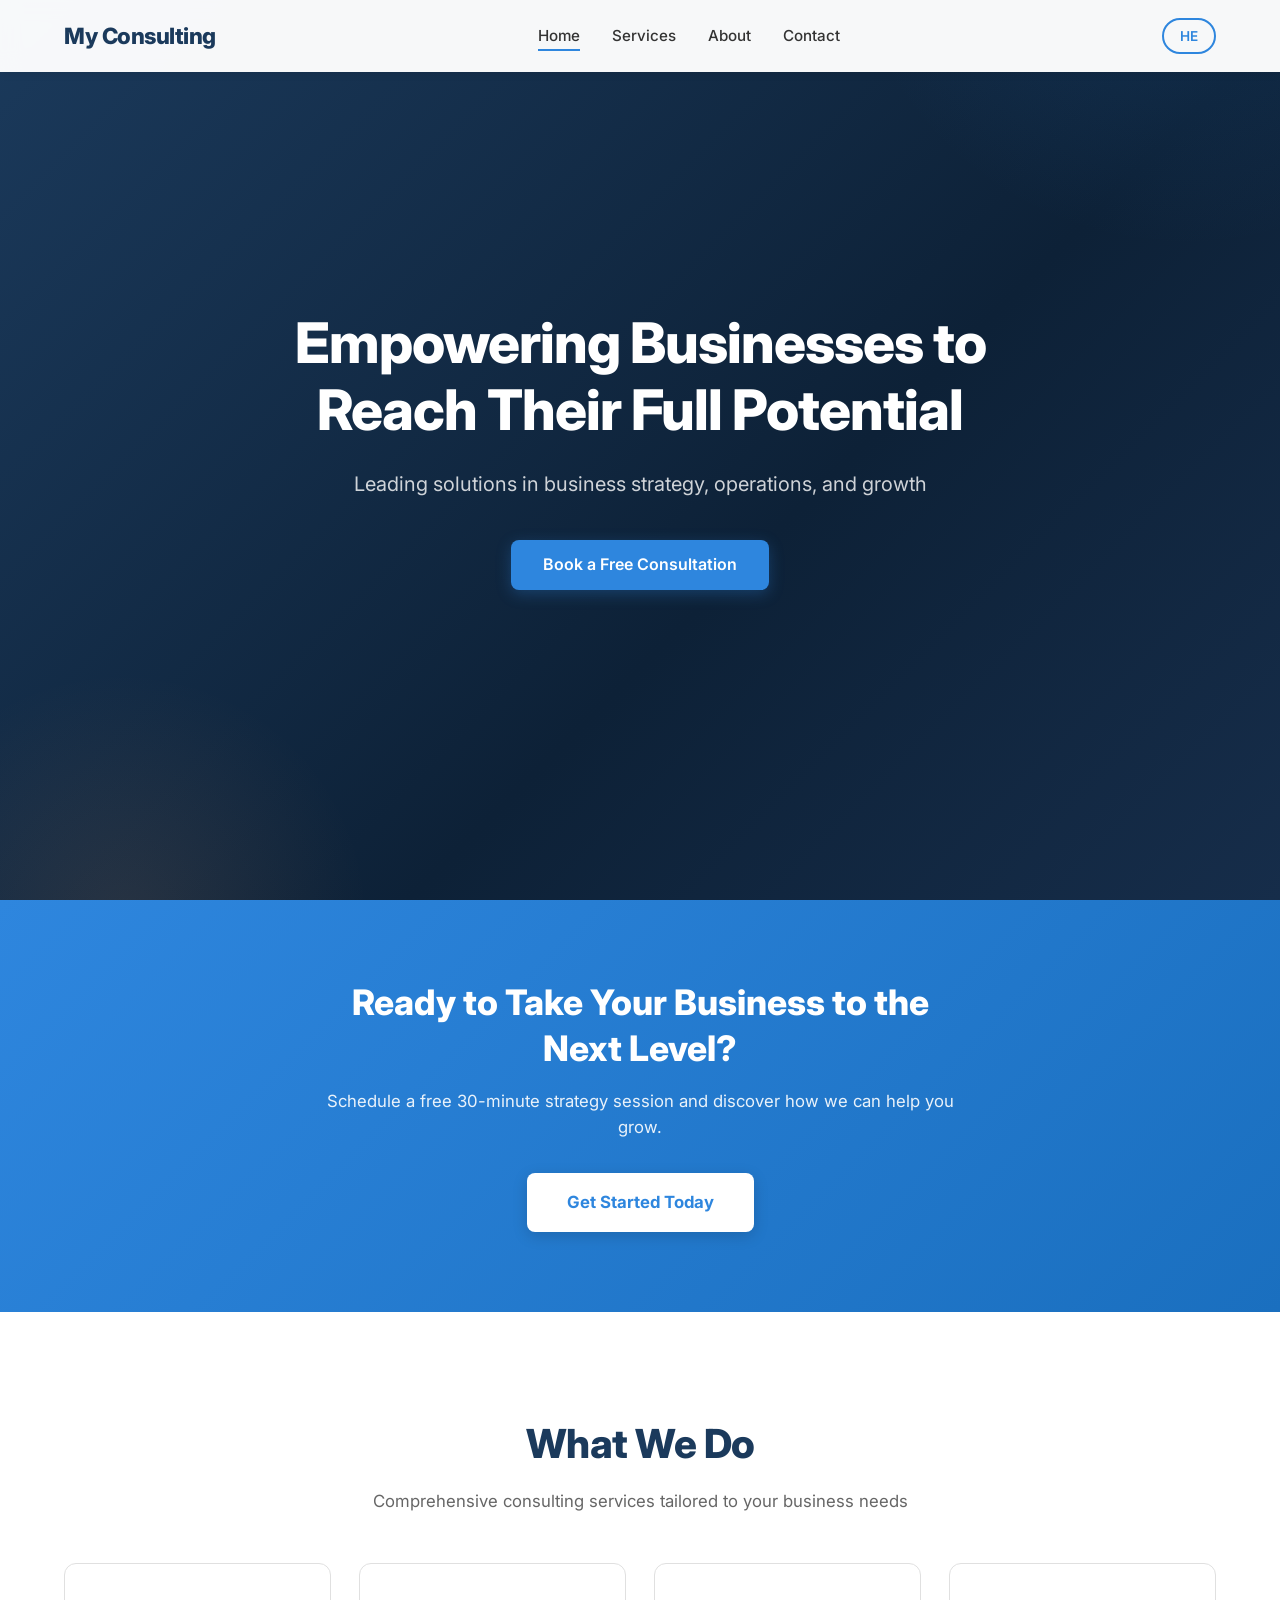
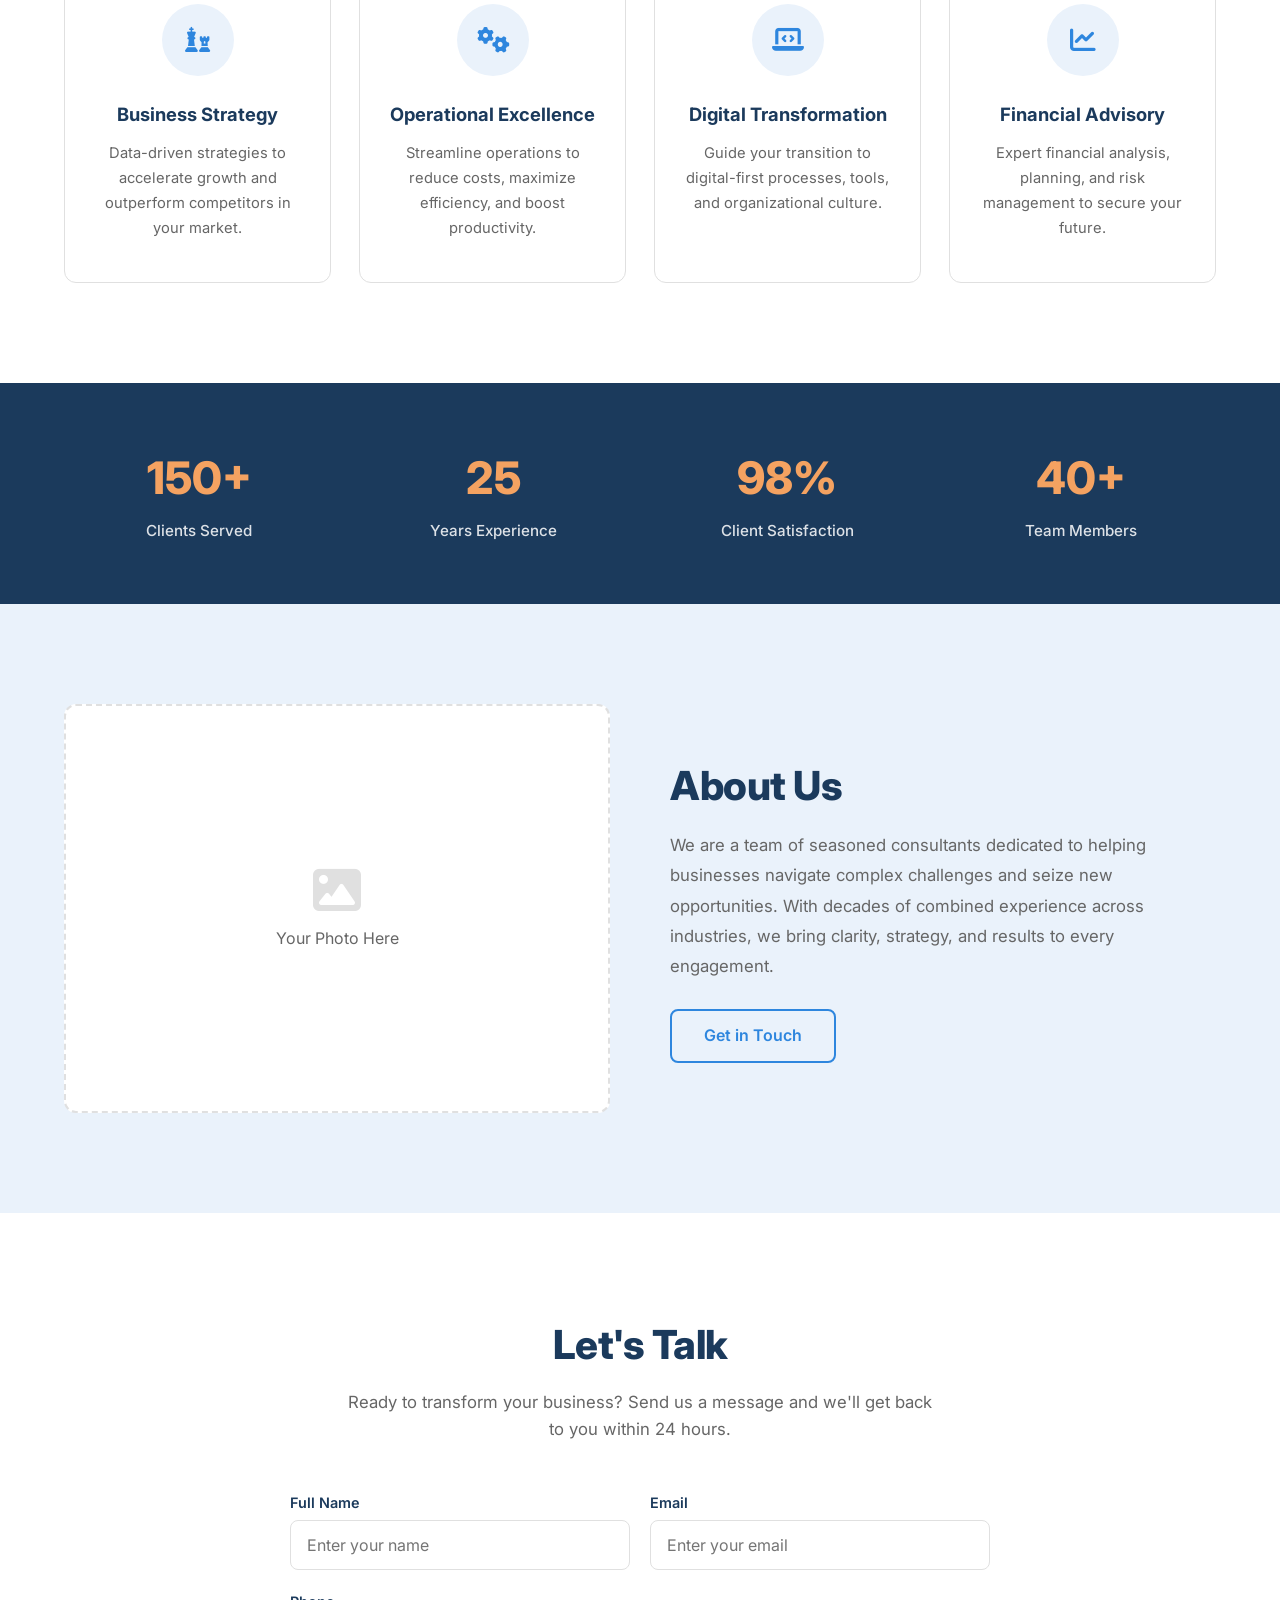
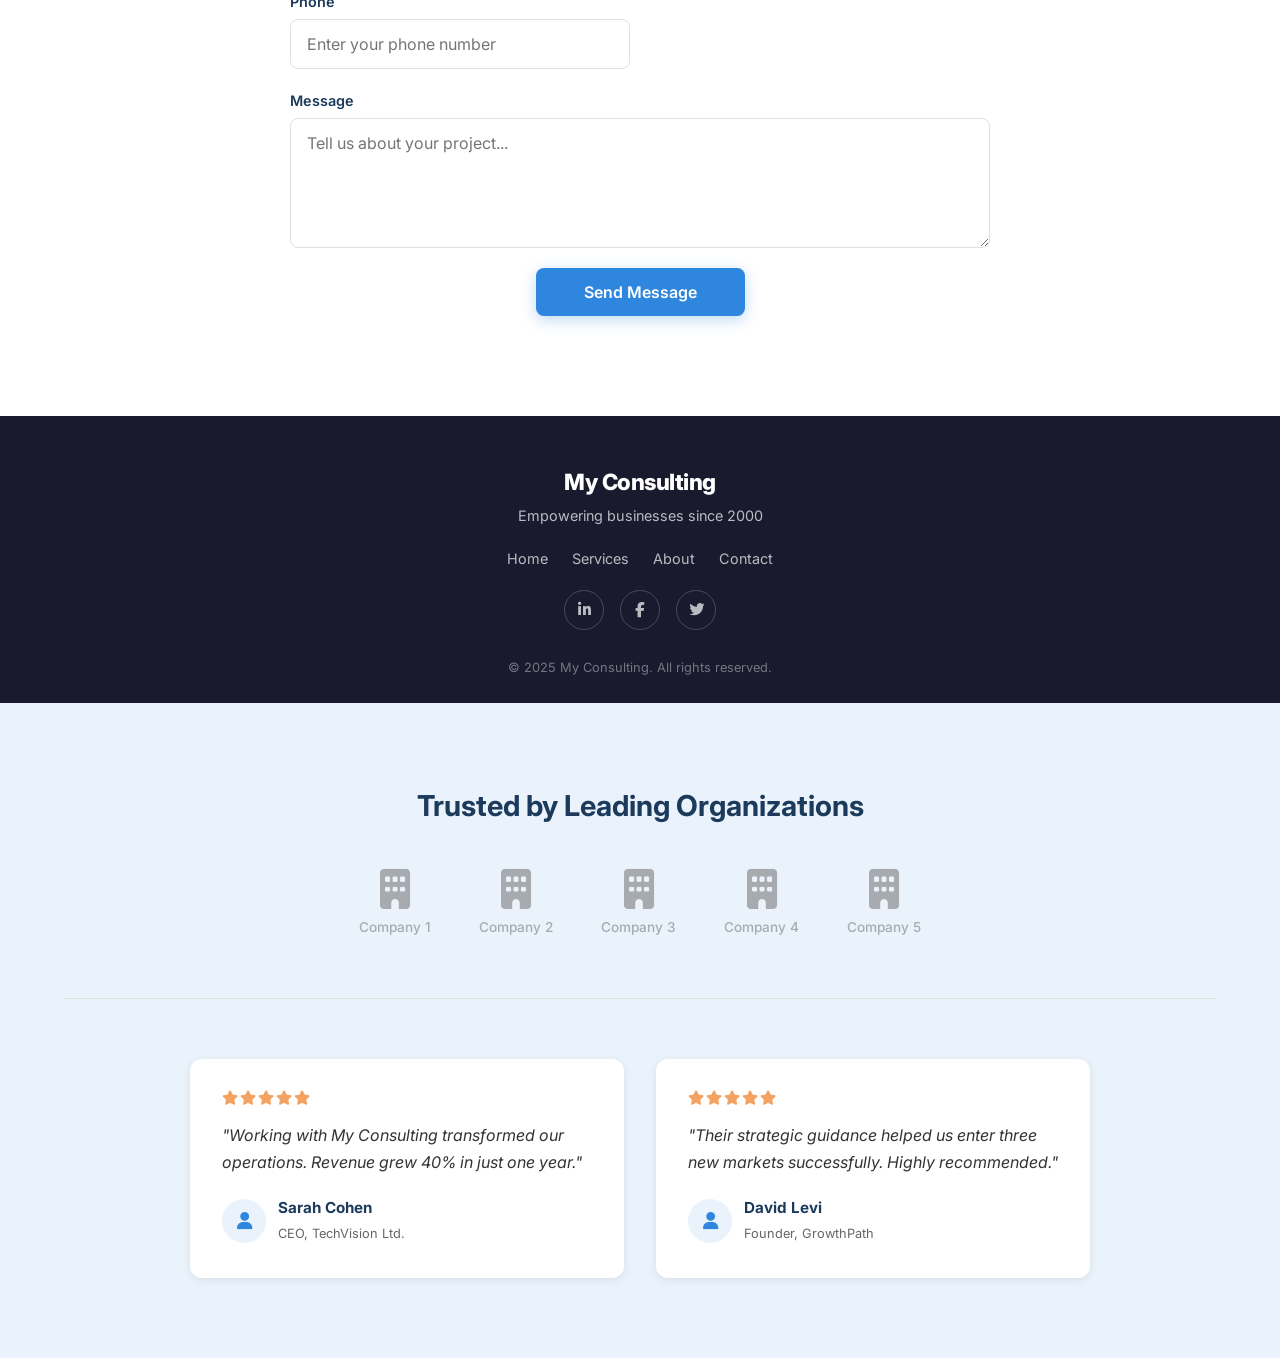
==== index.html @ 525e6864 "Add Services page (Sprint 2) - New services.html with full detail for all 4 services - Each service " ====
<!DOCTYPE html>
<html lang="en" dir="ltr">
<head>
    <meta charset="UTF-8">
    <meta name="viewport" content="width=device-width, initial-scale=1.0">
    <title>My Consulting — Business & Strategy Consulting</title>
    <meta name="description" content="Empowering businesses to reach their full potential through expert strategy, operations, and digital transformation consulting.">

    <!-- Fonts -->
    <link rel="preconnect" href="https://fonts.googleapis.com">
    <link rel="preconnect" href="https://fonts.gstatic.com" crossorigin>
    <link href="https://fonts.googleapis.com/css2?family=Inter:wght@400;500;600;700;800&family=Heebo:wght@400;500;600;700;800&display=swap" rel="stylesheet">

    <!-- Font Awesome Icons -->
    <link rel="stylesheet" href="https://cdnjs.cloudflare.com/ajax/libs/font-awesome/6.5.1/css/all.min.css">

    <!-- Stylesheet -->
    <link rel="stylesheet" href="css/style.css">
</head>
<body>

    <!-- ========== NAVBAR ========== -->
    <nav class="navbar" id="navbar">
        <div class="container navbar__inner">
            <a href="#" class="navbar__logo">
                <span class="logo-text" data-en="My Consulting" data-he="היועצים שלי">My Consulting</span>
            </a>

            <button class="navbar__toggle" id="navToggle" aria-label="Toggle menu">
                <i class="fas fa-bars"></i>
            </button>

            <ul class="navbar__menu" id="navMenu">
                <li><a href="#hero" class="navbar__link active" data-en="Home" data-he="בית">Home</a></li>
                <li><a href="services.html" class="navbar__link" data-en="Services" data-he="שירותים">Services</a></li>
                <li><a href="#about" class="navbar__link" data-en="About" data-he="אודות">About</a></li>
                <li><a href="#contact" class="navbar__link" data-en="Contact" data-he="צור קשר">Contact</a></li>
            </ul>

            <button class="lang-toggle" id="langToggle" aria-label="Switch language">
                <span class="lang-toggle__label">HE</span>
            </button>
        </div>
    </nav>

    <!-- ========== HERO SECTION ========== -->
    <section class="hero" id="hero">
        <div class="hero__overlay"></div>
        <div class="container hero__content">
            <h1 class="hero__title" data-en="Empowering Businesses to Reach Their Full Potential" data-he="מעצימים עסקים להגיע למלוא הפוטנציאל">
                Empowering Businesses to Reach Their Full Potential
            </h1>
            <p class="hero__subtitle" data-en="Leading solutions in business strategy, operations, and growth" data-he="פתרונות מובילים באסטרטגיה עסקית, תפעול וצמיחה">
                Leading solutions in business strategy, operations, and growth
            </p>
            <a href="#contact" class="btn btn--primary hero__cta" data-en="Book a Free Consultation" data-he="קבעו ייעוץ חינם">
                Book a Free Consultation
            </a>
        </div>
    </section>

    <!-- ========== CTA BANNER ========== -->
    <section class="cta-banner">
        <div class="container cta-banner__inner">
            <h2 class="cta-banner__title" data-en="Ready to Take Your Business to the Next Level?" data-he="מוכנים לקחת את העסק שלכם לשלב הבא?">
                Ready to Take Your Business to the Next Level?
            </h2>
            <p class="cta-banner__text" data-en="Schedule a free 30-minute strategy session and discover how we can help you grow." data-he="קבעו פגישת אסטרטגיה חינמית של 30 דקות וגלו איך נוכל לעזור לכם לצמוח.">
                Schedule a free 30-minute strategy session and discover how we can help you grow.
            </p>
            <a href="#contact" class="btn btn--cta" data-en="Get Started Today" data-he="התחילו היום">
                Get Started Today
            </a>
        </div>
    </section>

    <!-- ========== SERVICES SECTION ========== -->
    <section class="services" id="services">
        <div class="container">
            <h2 class="section__title" data-en="What We Do" data-he="מה אנחנו עושים">What We Do</h2>
            <p class="section__subtitle" data-en="Comprehensive consulting services tailored to your business needs" data-he="שירותי ייעוץ מקיפים המותאמים לצרכי העסק שלך">
                Comprehensive consulting services tailored to your business needs
            </p>

            <div class="services__grid">
                <!-- Service 1 -->
                <div class="service-card">
                    <div class="service-card__icon">
                        <i class="fas fa-chess"></i>
                    </div>
                    <h3 class="service-card__title" data-en="Business Strategy" data-he="אסטרטגיה עסקית">Business Strategy</h3>
                    <p class="service-card__desc" data-en="Data-driven strategies to accelerate growth and outperform competitors in your market." data-he="אסטרטגיות מבוססות נתונים להאצת צמיחה והתעלות על המתחרים בשוק שלך.">
                        Data-driven strategies to accelerate growth and outperform competitors in your market.
                    </p>
                </div>

                <!-- Service 2 -->
                <div class="service-card">
                    <div class="service-card__icon">
                        <i class="fas fa-cogs"></i>
                    </div>
                    <h3 class="service-card__title" data-en="Operational Excellence" data-he="מצוינות תפעולית">Operational Excellence</h3>
                    <p class="service-card__desc" data-en="Streamline operations to reduce costs, maximize efficiency, and boost productivity." data-he="ייעול תפעול לצמצום עלויות, מיקסום יעילות והגברת פרודוקטיביות.">
                        Streamline operations to reduce costs, maximize efficiency, and boost productivity.
                    </p>
                </div>

                <!-- Service 3 -->
                <div class="service-card">
                    <div class="service-card__icon">
                        <i class="fas fa-laptop-code"></i>
                    </div>
                    <h3 class="service-card__title" data-en="Digital Transformation" data-he="טרנספורמציה דיגיטלית">Digital Transformation</h3>
                    <p class="service-card__desc" data-en="Guide your transition to digital-first processes, tools, and organizational culture." data-he="הובלת המעבר שלך לתהליכים, כלים ותרבות ארגונית דיגיטלית.">
                        Guide your transition to digital-first processes, tools, and organizational culture.
                    </p>
                </div>

                <!-- Service 4 -->
                <div class="service-card">
                    <div class="service-card__icon">
                        <i class="fas fa-chart-line"></i>
                    </div>
                    <h3 class="service-card__title" data-en="Financial Advisory" data-he="ייעוץ פיננסי">Financial Advisory</h3>
                    <p class="service-card__desc" data-en="Expert financial analysis, planning, and risk management to secure your future." data-he="ניתוח פיננסי מומחה, תכנון וניהול סיכונים להבטחת העתיד שלך.">
                        Expert financial analysis, planning, and risk management to secure your future.
                    </p>
                </div>
            </div>
        </div>
    </section>

    <!-- ========== STATS BAR ========== -->
    <section class="stats">
        <div class="container stats__grid">
            <div class="stat">
                <span class="stat__number">150+</span>
                <span class="stat__label" data-en="Clients Served" data-he="לקוחות שירתנו">Clients Served</span>
            </div>
            <div class="stat">
                <span class="stat__number">25</span>
                <span class="stat__label" data-en="Years Experience" data-he="שנות ניסיון">Years Experience</span>
            </div>
            <div class="stat">
                <span class="stat__number">98%</span>
                <span class="stat__label" data-en="Client Satisfaction" data-he="שביעות רצון לקוחות">Client Satisfaction</span>
            </div>
            <div class="stat">
                <span class="stat__number">40+</span>
                <span class="stat__label" data-en="Team Members" data-he="חברי צוות">Team Members</span>
            </div>
        </div>
    </section>

    <!-- ========== ABOUT SECTION ========== -->
    <section class="about" id="about">
        <div class="container about__inner">
            <div class="about__image">
                <div class="about__placeholder">
                    <i class="fas fa-image"></i>
                    <span data-en="Your Photo Here" data-he="התמונה שלך כאן">Your Photo Here</span>
                </div>
            </div>
            <div class="about__content">
                <h2 class="section__title section__title--left" data-en="About Us" data-he="אודותינו">About Us</h2>
                <p class="about__text" data-en="We are a team of seasoned consultants dedicated to helping businesses navigate complex challenges and seize new opportunities. With decades of combined experience across industries, we bring clarity, strategy, and results to every engagement." data-he="אנחנו צוות של יועצים מנוסים המחויבים לעזור לעסקים לנווט באתגרים מורכבים ולנצל הזדמנויות חדשות. עם עשרות שנות ניסיון משולב בתעשיות שונות, אנו מביאים בהירות, אסטרטגיה ותוצאות לכל פרויקט.">
                    We are a team of seasoned consultants dedicated to helping businesses navigate complex challenges and seize new opportunities. With decades of combined experience across industries, we bring clarity, strategy, and results to every engagement.
                </p>
                <a href="#contact" class="btn btn--outline" data-en="Get in Touch" data-he="צרו קשר">Get in Touch</a>
            </div>
        </div>
    </section>

    <!-- ========== CONTACT SECTION ========== -->
    <section class="contact" id="contact">
        <div class="container">
            <h2 class="section__title" data-en="Let's Talk" data-he="בואו נדבר">Let's Talk</h2>
            <p class="section__subtitle" data-en="Ready to transform your business? Send us a message and we'll get back to you within 24 hours." data-he="מוכנים לשנות את העסק שלכם? שלחו לנו הודעה ונחזור אליכם תוך 24 שעות.">
                Ready to transform your business? Send us a message and we'll get back to you within 24 hours.
            </p>

            <form class="contact__form" id="contactForm" action="https://formspree.io/f/YOUR_FORM_ID" method="POST">
                <!-- Replace YOUR_FORM_ID with your Formspree form ID -->
                <div class="form-group">
                    <label for="name" data-en="Full Name" data-he="שם מלא">Full Name</label>
                    <input type="text" id="name" name="name" required
                        data-placeholder-en="Enter your name"
                        data-placeholder-he="הזינו את שמכם"
                        placeholder="Enter your name">
                </div>
                <div class="form-group">
                    <label for="email" data-en="Email" data-he="אימייל">Email</label>
                    <input type="email" id="email" name="email" required
                        data-placeholder-en="Enter your email"
                        data-placeholder-he="הזינו את האימייל שלכם"
                        placeholder="Enter your email">
                </div>
                <div class="form-group">
                    <label for="phone" data-en="Phone" data-he="טלפון">Phone</label>
                    <input type="tel" id="phone" name="phone"
                        data-placeholder-en="Enter your phone number"
                        data-placeholder-he="הזינו את מספר הטלפון שלכם"
                        placeholder="Enter your phone number">
                </div>
                <div class="form-group form-group--full">
                    <label for="message" data-en="Message" data-he="הודעה">Message</label>
                    <textarea id="message" name="message" rows="5" required
                        data-placeholder-en="Tell us about your project..."
                        data-placeholder-he="ספרו לנו על הפרויקט שלכם..."
                        placeholder="Tell us about your project..."></textarea>
                </div>
                <button type="submit" class="btn btn--primary form__submit" data-en="Send Message" data-he="שלחו הודעה">
                    Send Message
                </button>
            </form>
        </div>
    </section>

    <!-- ========== FOOTER ========== -->
    <footer class="footer">
        <div class="container footer__inner">
            <div class="footer__brand">
                <span class="logo-text" data-en="My Consulting" data-he="היועצים שלי">My Consulting</span>
                <p class="footer__tagline" data-en="Empowering businesses since 2000" data-he="מעצימים עסקים מאז 2000">Empowering businesses since 2000</p>
            </div>
            <div class="footer__links">
                <a href="#hero" data-en="Home" data-he="בית">Home</a>
                <a href="services.html" data-en="Services" data-he="שירותים">Services</a>
                <a href="#about" data-en="About" data-he="אודות">About</a>
                <a href="#contact" data-en="Contact" data-he="צור קשר">Contact</a>
            </div>
            <div class="footer__social">
                <a href="#" aria-label="LinkedIn"><i class="fab fa-linkedin-in"></i></a>
                <a href="#" aria-label="Facebook"><i class="fab fa-facebook-f"></i></a>
                <a href="#" aria-label="Twitter"><i class="fab fa-twitter"></i></a>
            </div>
            <p class="footer__copy">&copy; 2025 My Consulting. <span data-en="All rights reserved." data-he="כל הזכויות שמורות.">All rights reserved.</span></p>
        </div>
    </footer>

    <!-- ========== SOCIAL PROOF ========== -->
    <section class="social-proof">
        <div class="container">
            <h2 class="social-proof__title" data-en="Trusted by Leading Organizations" data-he="זוכים לאמון של ארגונים מובילים">
                Trusted by Leading Organizations
            </h2>
            <div class="social-proof__logos">
                <div class="proof-logo">
                    <i class="fas fa-building"></i>
                    <span>Company 1</span>
                </div>
                <div class="proof-logo">
                    <i class="fas fa-building"></i>
                    <span>Company 2</span>
                </div>
                <div class="proof-logo">
                    <i class="fas fa-building"></i>
                    <span>Company 3</span>
                </div>
                <div class="proof-logo">
                    <i class="fas fa-building"></i>
                    <span>Company 4</span>
                </div>
                <div class="proof-logo">
                    <i class="fas fa-building"></i>
                    <span>Company 5</span>
                </div>
            </div>
            <div class="social-proof__testimonials">
                <div class="testimonial">
                    <div class="testimonial__stars">
                        <i class="fas fa-star"></i><i class="fas fa-star"></i><i class="fas fa-star"></i><i class="fas fa-star"></i><i class="fas fa-star"></i>
                    </div>
                    <p class="testimonial__text" data-en="&quot;Working with My Consulting transformed our operations. Revenue grew 40% in just one year.&quot;" data-he="&quot;העבודה עם היועצים שלי שינתה את התפעול שלנו. ההכנסות גדלו ב-40% בשנה אחת בלבד.&quot;">
                        "Working with My Consulting transformed our operations. Revenue grew 40% in just one year."
                    </p>
                    <div class="testimonial__author">
                        <div class="testimonial__avatar"><i class="fas fa-user"></i></div>
                        <div>
                            <strong class="testimonial__name" data-en="Sarah Cohen" data-he="שרה כהן">Sarah Cohen</strong>
                            <span class="testimonial__role" data-en="CEO, TechVision Ltd." data-he='מנכ"לית, טקוויז׳ן בע"מ'>CEO, TechVision Ltd.</span>
                        </div>
                    </div>
                </div>
                <div class="testimonial">
                    <div class="testimonial__stars">
                        <i class="fas fa-star"></i><i class="fas fa-star"></i><i class="fas fa-star"></i><i class="fas fa-star"></i><i class="fas fa-star"></i>
                    </div>
                    <p class="testimonial__text" data-en="&quot;Their strategic guidance helped us enter three new markets successfully. Highly recommended.&quot;" data-he="&quot;ההכוונה האסטרטגית שלהם עזרה לנו להיכנס בהצלחה לשלושה שווקים חדשים. ממליצים בחום.&quot;">
                        "Their strategic guidance helped us enter three new markets successfully. Highly recommended."
                    </p>
                    <div class="testimonial__author">
                        <div class="testimonial__avatar"><i class="fas fa-user"></i></div>
                        <div>
                            <strong class="testimonial__name" data-en="David Levi" data-he="דוד לוי">David Levi</strong>
                            <span class="testimonial__role" data-en="Founder, GrowthPath" data-he="מייסד, גרותפאת׳">Founder, GrowthPath</span>
                        </div>
                    </div>
                </div>
            </div>
        </div>
    </section>

    <!-- JavaScript -->
    <script src="js/main.js"></script>
</body>
</html>
---- css/style.css ----
/* ========== CSS VARIABLES ========== */
:root {
    --color-primary: #1B3A5C;
    --color-accent: #2E86DE;
    --color-accent-hover: #2475c5;
    --color-light-bg: #EAF2FB;
    --color-gold: #F4A261;
    --color-white: #FFFFFF;
    --color-dark: #1a1a2e;
    --color-text: #333333;
    --color-text-light: #666666;
    --color-border: #e0e0e0;

    --font-en: 'Inter', sans-serif;
    --font-he: 'Heebo', sans-serif;

    --shadow-sm: 0 2px 8px rgba(0, 0, 0, 0.08);
    --shadow-md: 0 4px 20px rgba(0, 0, 0, 0.12);
    --shadow-lg: 0 8px 40px rgba(0, 0, 0, 0.15);

    --radius: 12px;
    --radius-sm: 8px;
    --transition: 0.3s ease;
}

/* ========== RESET & BASE ========== */
*,
*::before,
*::after {
    margin: 0;
    padding: 0;
    box-sizing: border-box;
}

html {
    scroll-behavior: smooth;
    font-size: 16px;
}

body {
    font-family: var(--font-en);
    color: var(--color-text);
    line-height: 1.6;
    background: var(--color-white);
    overflow-x: hidden;
}

[dir="rtl"] body {
    font-family: var(--font-he);
}

a {
    text-decoration: none;
    color: inherit;
    transition: color var(--transition);
}

img {
    max-width: 100%;
    display: block;
}

.container {
    max-width: 1200px;
    margin: 0 auto;
    padding: 0 24px;
}

/* ========== NAVBAR ========== */
.navbar {
    position: fixed;
    top: 0;
    left: 0;
    right: 0;
    z-index: 1000;
    background: rgba(255, 255, 255, 0.97);
    backdrop-filter: blur(10px);
    box-shadow: var(--shadow-sm);
    transition: background var(--transition);
}

.navbar__inner {
    display: flex;
    align-items: center;
    justify-content: space-between;
    height: 72px;
}

.navbar__logo {
    display: flex;
    align-items: center;
    gap: 10px;
}

.logo-text {
    font-size: 1.4rem;
    font-weight: 800;
    color: var(--color-primary);
    letter-spacing: -0.5px;
}

.navbar__menu {
    display: flex;
    list-style: none;
    gap: 32px;
}

.navbar__link {
    font-size: 0.95rem;
    font-weight: 500;
    color: var(--color-text);
    position: relative;
    padding: 4px 0;
}

.navbar__link::after {
    content: '';
    position: absolute;
    bottom: -2px;
    left: 0;
    width: 0;
    height: 2px;
    background: var(--color-accent);
    transition: width var(--transition);
}

.navbar__link:hover::after,
.navbar__link.active::after {
    width: 100%;
}

[dir="rtl"] .navbar__link::after {
    left: auto;
    right: 0;
}

.navbar__link:hover {
    color: var(--color-accent);
}

.lang-toggle {
    display: flex;
    align-items: center;
    gap: 6px;
    padding: 8px 16px;
    border: 2px solid var(--color-accent);
    border-radius: 24px;
    background: transparent;
    color: var(--color-accent);
    font-weight: 600;
    font-size: 0.85rem;
    cursor: pointer;
    transition: all var(--transition);
    font-family: var(--font-en);
}

.lang-toggle:hover {
    background: var(--color-accent);
    color: var(--color-white);
}

.navbar__toggle {
    display: none;
    background: none;
    border: none;
    font-size: 1.5rem;
    color: var(--color-primary);
    cursor: pointer;
}

/* ========== HERO ========== */
.hero {
    position: relative;
    min-height: 100vh;
    display: flex;
    align-items: center;
    justify-content: center;
    background: linear-gradient(135deg, var(--color-primary) 0%, #0d2137 60%, #162d4a 100%);
    overflow: hidden;
}

.hero::before {
    content: '';
    position: absolute;
    top: -50%;
    right: -20%;
    width: 700px;
    height: 700px;
    background: radial-gradient(circle, rgba(46, 134, 222, 0.15) 0%, transparent 70%);
    border-radius: 50%;
}

.hero::after {
    content: '';
    position: absolute;
    bottom: -30%;
    left: -10%;
    width: 500px;
    height: 500px;
    background: radial-gradient(circle, rgba(244, 162, 97, 0.1) 0%, transparent 70%);
    border-radius: 50%;
}

.hero__content {
    position: relative;
    z-index: 2;
    text-align: center;
    max-width: 800px;
}

.hero__title {
    font-size: clamp(2.2rem, 5vw, 3.5rem);
    font-weight: 800;
    color: var(--color-white);
    line-height: 1.2;
    margin-bottom: 24px;
    letter-spacing: -1px;
}

.hero__subtitle {
    font-size: clamp(1rem, 2.5vw, 1.25rem);
    color: rgba(255, 255, 255, 0.8);
    margin-bottom: 40px;
    font-weight: 400;
}

.hero__cta {
    font-size: 1.1rem;
    padding: 16px 40px;
}

/* ========== BUTTONS ========== */
.btn {
    display: inline-block;
    padding: 12px 32px;
    border-radius: 8px;
    font-weight: 600;
    font-size: 1rem;
    cursor: pointer;
    transition: all var(--transition);
    border: none;
    font-family: inherit;
    text-align: center;
}

.btn--primary {
    background: var(--color-accent);
    color: var(--color-white);
    box-shadow: 0 4px 15px rgba(46, 134, 222, 0.3);
}

.btn--primary:hover {
    background: var(--color-accent-hover);
    transform: translateY(-2px);
    box-shadow: 0 6px 25px rgba(46, 134, 222, 0.4);
}

.btn--outline {
    background: transparent;
    color: var(--color-accent);
    border: 2px solid var(--color-accent);
}

.btn--outline:hover {
    background: var(--color-accent);
    color: var(--color-white);
    transform: translateY(-2px);
}

/* ========== SECTION TITLES ========== */
.section__title {
    font-size: clamp(1.8rem, 4vw, 2.5rem);
    font-weight: 800;
    color: var(--color-primary);
    text-align: center;
    margin-bottom: 12px;
    letter-spacing: -0.5px;
}

.section__title--left {
    text-align: left;
}

[dir="rtl"] .section__title--left {
    text-align: right;
}

.section__subtitle {
    font-size: 1.05rem;
    color: var(--color-text-light);
    text-align: center;
    max-width: 600px;
    margin: 0 auto 48px;
}

/* ========== CTA BANNER ========== */
.cta-banner {
    padding: 80px 0;
    background: linear-gradient(135deg, var(--color-accent) 0%, #1a6fbf 100%);
    text-align: center;
}

.cta-banner__inner {
    max-width: 700px;
    margin: 0 auto;
}

.cta-banner__title {
    font-size: clamp(1.6rem, 3.5vw, 2.2rem);
    font-weight: 800;
    color: var(--color-white);
    margin-bottom: 16px;
    line-height: 1.3;
}

.cta-banner__text {
    font-size: 1.05rem;
    color: rgba(255, 255, 255, 0.9);
    margin-bottom: 32px;
    line-height: 1.6;
}

.btn--cta {
    display: inline-block;
    padding: 16px 40px;
    background: var(--color-white);
    color: var(--color-accent);
    border-radius: 8px;
    font-weight: 700;
    font-size: 1.05rem;
    cursor: pointer;
    transition: all var(--transition);
    border: none;
    box-shadow: 0 4px 15px rgba(0, 0, 0, 0.15);
}

.btn--cta:hover {
    background: var(--color-gold);
    color: var(--color-white);
    transform: translateY(-2px);
    box-shadow: 0 6px 25px rgba(0, 0, 0, 0.2);
}

/* ========== SERVICES ========== */
.services {
    padding: 100px 0;
    background: var(--color-white);
}

.services__grid {
    display: grid;
    grid-template-columns: repeat(4, 1fr);
    gap: 28px;
}

.service-card {
    background: var(--color-white);
    border: 1px solid var(--color-border);
    border-radius: var(--radius);
    padding: 40px 28px;
    text-align: center;
    transition: all var(--transition);
    position: relative;
    overflow: hidden;
}

.service-card::before {
    content: '';
    position: absolute;
    top: 0;
    left: 0;
    right: 0;
    height: 4px;
    background: var(--color-accent);
    transform: scaleX(0);
    transition: transform var(--transition);
}

.service-card:hover {
    transform: translateY(-8px);
    box-shadow: var(--shadow-lg);
    border-color: transparent;
}

.service-card:hover::before {
    transform: scaleX(1);
}

.service-card__icon {
    width: 72px;
    height: 72px;
    margin: 0 auto 24px;
    background: var(--color-light-bg);
    border-radius: 50%;
    display: flex;
    align-items: center;
    justify-content: center;
    font-size: 1.6rem;
    color: var(--color-accent);
    transition: all var(--transition);
}

.service-card:hover .service-card__icon {
    background: var(--color-accent);
    color: var(--color-white);
    transform: scale(1.1);
}

.service-card__title {
    font-size: 1.15rem;
    font-weight: 700;
    color: var(--color-primary);
    margin-bottom: 12px;
}

.service-card__desc {
    font-size: 0.92rem;
    color: var(--color-text-light);
    line-height: 1.7;
}

/* ========== STATS ========== */
.stats {
    padding: 60px 0;
    background: var(--color-primary);
}

.stats__grid {
    display: grid;
    grid-template-columns: repeat(4, 1fr);
    gap: 24px;
    text-align: center;
}

.stat__number {
    display: block;
    font-size: clamp(2rem, 4vw, 2.8rem);
    font-weight: 800;
    color: var(--color-gold);
    margin-bottom: 4px;
}

.stat__label {
    font-size: 0.95rem;
    color: rgba(255, 255, 255, 0.85);
    font-weight: 500;
}

/* ========== ABOUT ========== */
.about {
    padding: 100px 0;
    background: var(--color-light-bg);
}

.about__inner {
    display: grid;
    grid-template-columns: 1fr 1fr;
    gap: 60px;
    align-items: center;
}

.about__placeholder {
    width: 100%;
    aspect-ratio: 4/3;
    background: var(--color-white);
    border-radius: var(--radius);
    display: flex;
    flex-direction: column;
    align-items: center;
    justify-content: center;
    gap: 12px;
    color: var(--color-text-light);
    font-size: 1rem;
    border: 2px dashed var(--color-border);
}

.about__placeholder i {
    font-size: 3rem;
    color: var(--color-border);
}

.about__text {
    font-size: 1.05rem;
    color: var(--color-text-light);
    line-height: 1.8;
    margin-bottom: 28px;
}

/* ========== CONTACT ========== */
.contact {
    padding: 100px 0;
    background: var(--color-white);
}

.contact__form {
    max-width: 700px;
    margin: 0 auto;
    display: grid;
    grid-template-columns: 1fr 1fr;
    gap: 20px;
}

.form-group {
    display: flex;
    flex-direction: column;
}

.form-group--full {
    grid-column: 1 / -1;
}

.form-group label {
    font-size: 0.9rem;
    font-weight: 600;
    color: var(--color-primary);
    margin-bottom: 6px;
}

.form-group input,
.form-group textarea {
    padding: 14px 16px;
    border: 1px solid var(--color-border);
    border-radius: var(--radius-sm);
    font-size: 1rem;
    font-family: inherit;
    color: var(--color-text);
    transition: border-color var(--transition), box-shadow var(--transition);
    background: var(--color-white);
}

.form-group input:focus,
.form-group textarea:focus {
    outline: none;
    border-color: var(--color-accent);
    box-shadow: 0 0 0 3px rgba(46, 134, 222, 0.15);
}

.form-group textarea {
    resize: vertical;
    min-height: 120px;
}

.form__submit {
    grid-column: 1 / -1;
    justify-self: center;
    padding: 14px 48px;
}

/* ========== FOOTER ========== */
.footer {
    padding: 48px 0 24px;
    background: var(--color-dark);
    color: rgba(255, 255, 255, 0.7);
}

.footer__inner {
    display: flex;
    flex-direction: column;
    align-items: center;
    gap: 20px;
    text-align: center;
}

.footer .logo-text {
    color: var(--color-white);
}

.footer__tagline {
    font-size: 0.9rem;
    margin-top: 4px;
}

.footer__links {
    display: flex;
    gap: 24px;
}

.footer__links a {
    font-size: 0.9rem;
    color: rgba(255, 255, 255, 0.7);
    transition: color var(--transition);
}

.footer__links a:hover {
    color: var(--color-accent);
}

.footer__social {
    display: flex;
    gap: 16px;
}

.footer__social a {
    width: 40px;
    height: 40px;
    border-radius: 50%;
    border: 1px solid rgba(255, 255, 255, 0.2);
    display: flex;
    align-items: center;
    justify-content: center;
    color: rgba(255, 255, 255, 0.7);
    transition: all var(--transition);
    font-size: 0.95rem;
}

.footer__social a:hover {
    background: var(--color-accent);
    border-color: var(--color-accent);
    color: var(--color-white);
}

.footer__copy {
    font-size: 0.8rem;
    color: rgba(255, 255, 255, 0.4);
    margin-top: 8px;
}

/* ========== PAGE HERO (inner pages) ========== */
.page-hero {
    padding: 140px 0 80px;
    background: linear-gradient(135deg, var(--color-primary) 0%, #0d2137 60%, #162d4a 100%);
    text-align: center;
}

.page-hero__title {
    font-size: clamp(2rem, 5vw, 3rem);
    font-weight: 800;
    color: var(--color-white);
    margin-bottom: 16px;
    letter-spacing: -0.5px;
}

.page-hero__subtitle {
    font-size: clamp(1rem, 2.5vw, 1.15rem);
    color: rgba(255, 255, 255, 0.8);
    max-width: 600px;
    margin: 0 auto;
    line-height: 1.6;
}

/* ========== SERVICE DETAIL SECTIONS ========== */
.service-detail {
    padding: 80px 0;
    background: var(--color-white);
}

.service-detail--alt {
    background: var(--color-light-bg);
}

.service-detail__inner {
    display: grid;
    grid-template-columns: 1fr 400px;
    gap: 60px;
    align-items: start;
}

.service-detail__inner--reverse {
    grid-template-columns: 400px 1fr;
    direction: rtl;
}

.service-detail__inner--reverse > * {
    direction: ltr;
}

[dir="rtl"] .service-detail__inner--reverse > * {
    direction: rtl;
}

.service-detail__icon-badge {
    width: 56px;
    height: 56px;
    background: var(--color-light-bg);
    border-radius: 14px;
    display: flex;
    align-items: center;
    justify-content: center;
    font-size: 1.4rem;
    color: var(--color-accent);
    margin-bottom: 20px;
}

.service-detail--alt .service-detail__icon-badge {
    background: var(--color-white);
}

.service-detail__title {
    font-size: clamp(1.5rem, 3vw, 2rem);
    font-weight: 800;
    color: var(--color-primary);
    margin-bottom: 16px;
}

.service-detail__desc {
    font-size: 1.05rem;
    color: var(--color-text-light);
    line-height: 1.8;
    margin-bottom: 28px;
}

.service-detail__benefits-title,
.service-detail__process-title {
    font-size: 1.1rem;
    font-weight: 700;
    color: var(--color-primary);
    margin-bottom: 12px;
}

.service-detail__process-title {
    margin-top: 28px;
}

.service-detail__benefits {
    list-style: none;
    display: flex;
    flex-direction: column;
    gap: 10px;
}

.service-detail__benefits li {
    position: relative;
    padding-left: 28px;
    font-size: 0.95rem;
    color: var(--color-text);
    line-height: 1.6;
}

.service-detail__benefits li::before {
    content: '\f00c';
    font-family: 'Font Awesome 6 Free';
    font-weight: 900;
    position: absolute;
    left: 0;
    top: 2px;
    color: var(--color-accent);
    font-size: 0.85rem;
}

[dir="rtl"] .service-detail__benefits li {
    padding-left: 0;
    padding-right: 28px;
}

[dir="rtl"] .service-detail__benefits li::before {
    left: auto;
    right: 0;
}

/* Process Steps */
.process-steps {
    display: flex;
    flex-direction: column;
    gap: 16px;
}

.process-step {
    display: flex;
    align-items: flex-start;
    gap: 16px;
}

.process-step__number {
    width: 32px;
    height: 32px;
    min-width: 32px;
    border-radius: 50%;
    background: var(--color-accent);
    color: var(--color-white);
    display: flex;
    align-items: center;
    justify-content: center;
    font-size: 0.85rem;
    font-weight: 700;
    margin-top: 2px;
}

.process-step strong {
    display: block;
    font-size: 0.95rem;
    color: var(--color-primary);
    margin-bottom: 2px;
}

.process-step p {
    font-size: 0.9rem;
    color: var(--color-text-light);
    line-height: 1.5;
}

/* Service Visual Placeholder */
.service-visual-placeholder {
    width: 100%;
    aspect-ratio: 1;
    max-width: 400px;
    background: var(--color-light-bg);
    border-radius: var(--radius);
    display: flex;
    align-items: center;
    justify-content: center;
    color: var(--color-border);
    font-size: 4rem;
    position: sticky;
    top: 100px;
}

.service-detail--alt .service-visual-placeholder {
    background: var(--color-white);
}

/* ========== SOCIAL PROOF ========== */
.social-proof {
    padding: 80px 0;
    background: var(--color-light-bg);
    text-align: center;
}

.social-proof__title {
    font-size: clamp(1.4rem, 3vw, 1.8rem);
    font-weight: 700;
    color: var(--color-primary);
    margin-bottom: 40px;
}

.social-proof__logos {
    display: flex;
    justify-content: center;
    align-items: center;
    gap: 48px;
    flex-wrap: wrap;
    margin-bottom: 60px;
    padding-bottom: 60px;
    border-bottom: 1px solid var(--color-border);
}

.proof-logo {
    display: flex;
    flex-direction: column;
    align-items: center;
    gap: 8px;
    color: var(--color-text-light);
    opacity: 0.5;
    transition: opacity var(--transition);
}

.proof-logo:hover {
    opacity: 0.8;
}

.proof-logo i {
    font-size: 2.5rem;
}

.proof-logo span {
    font-size: 0.85rem;
    font-weight: 500;
}

.social-proof__testimonials {
    display: grid;
    grid-template-columns: 1fr 1fr;
    gap: 32px;
    max-width: 900px;
    margin: 0 auto;
}

.testimonial {
    background: var(--color-white);
    border-radius: var(--radius);
    padding: 32px;
    text-align: left;
    box-shadow: var(--shadow-sm);
    transition: box-shadow var(--transition);
}

.testimonial:hover {
    box-shadow: var(--shadow-md);
}

[dir="rtl"] .testimonial {
    text-align: right;
}

.testimonial__stars {
    color: var(--color-gold);
    font-size: 0.9rem;
    margin-bottom: 16px;
    display: flex;
    gap: 2px;
}

.testimonial__text {
    font-size: 1rem;
    color: var(--color-text);
    line-height: 1.7;
    margin-bottom: 20px;
    font-style: italic;
}

.testimonial__author {
    display: flex;
    align-items: center;
    gap: 12px;
}

.testimonial__avatar {
    width: 44px;
    height: 44px;
    border-radius: 50%;
    background: var(--color-light-bg);
    display: flex;
    align-items: center;
    justify-content: center;
    color: var(--color-accent);
    font-size: 1.1rem;
}

.testimonial__name {
    display: block;
    font-size: 0.95rem;
    color: var(--color-primary);
}

.testimonial__role {
    font-size: 0.8rem;
    color: var(--color-text-light);
}

/* ========== RTL SUPPORT ========== */
[dir="rtl"] .about__inner {
    direction: rtl;
}

[dir="rtl"] .navbar__menu {
    direction: rtl;
}

[dir="rtl"] .contact__form {
    direction: rtl;
}

[dir="rtl"] .footer__links {
    direction: rtl;
}

/* ========== RESPONSIVE ========== */
@media (max-width: 1024px) {
    .services__grid {
        grid-template-columns: repeat(2, 1fr);
    }

    .stats__grid {
        grid-template-columns: repeat(2, 1fr);
        gap: 32px;
    }
}

@media (max-width: 768px) {
    .navbar__menu {
        display: none;
        position: absolute;
        top: 72px;
        left: 0;
        right: 0;
        background: var(--color-white);
        flex-direction: column;
        padding: 24px;
        gap: 16px;
        box-shadow: var(--shadow-md);
    }

    .navbar__menu.open {
        display: flex;
    }

    .navbar__toggle {
        display: block;
    }

    .hero__title {
        font-size: 2rem;
    }

    .services__grid {
        grid-template-columns: 1fr;
        gap: 20px;
    }

    .stats__grid {
        grid-template-columns: repeat(2, 1fr);
    }

    .about__inner {
        grid-template-columns: 1fr;
        gap: 32px;
    }

    .contact__form {
        grid-template-columns: 1fr;
    }

    .section__title {
        font-size: 1.8rem;
    }

    .social-proof__testimonials {
        grid-template-columns: 1fr;
    }

    .social-proof__logos {
        gap: 32px;
    }

    .service-detail__inner,
    .service-detail__inner--reverse {
        grid-template-columns: 1fr;
        direction: ltr;
    }

    [dir="rtl"] .service-detail__inner,
    [dir="rtl"] .service-detail__inner--reverse {
        direction: rtl;
    }

    .service-visual-placeholder {
        max-width: 280px;
        margin: 0 auto;
        position: static;
    }

    .service-detail {
        padding: 60px 0;
    }
}

@media (max-width: 480px) {
    .container {
        padding: 0 16px;
    }

    .hero {
        min-height: 80vh;
    }

    .hero__cta {
        width: 100%;
        text-align: center;
    }

    .stats__grid {
        grid-template-columns: 1fr 1fr;
        gap: 24px;
    }

    .stat__number {
        font-size: 1.8rem;
    }
}
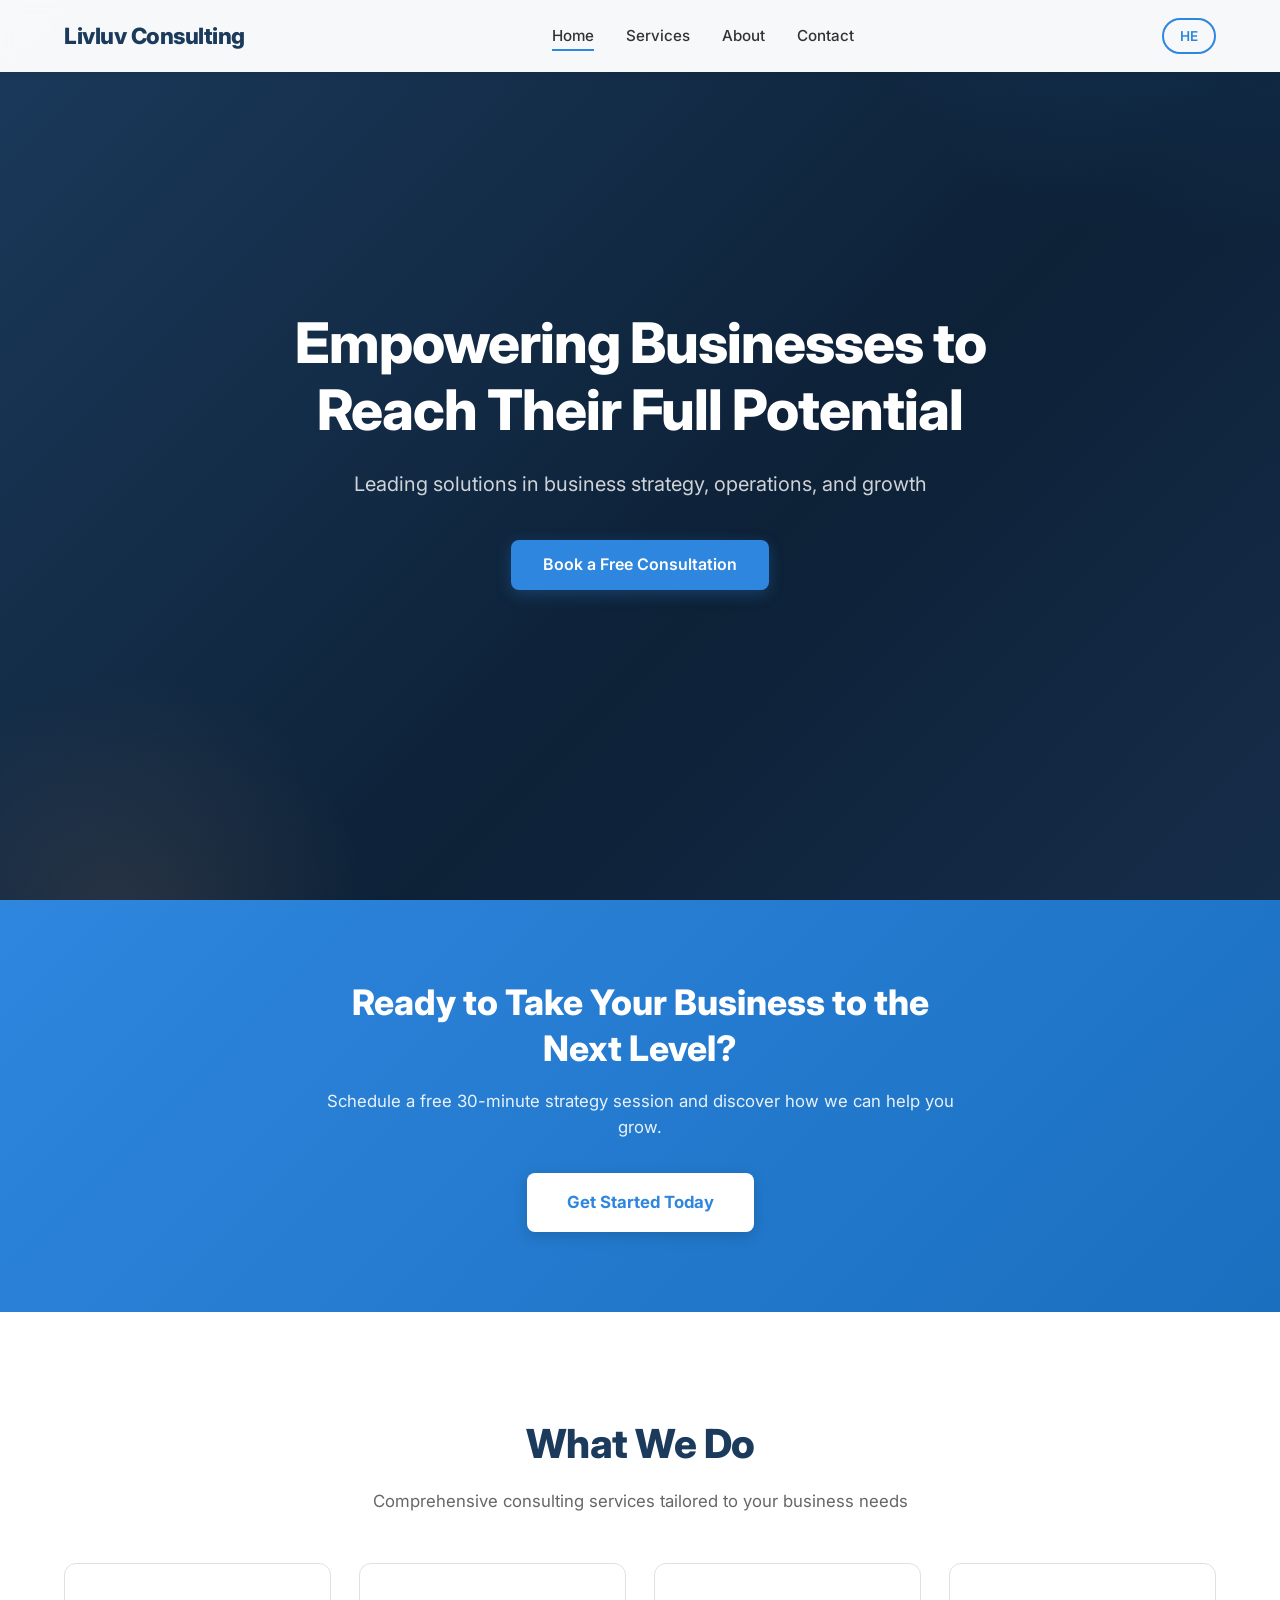
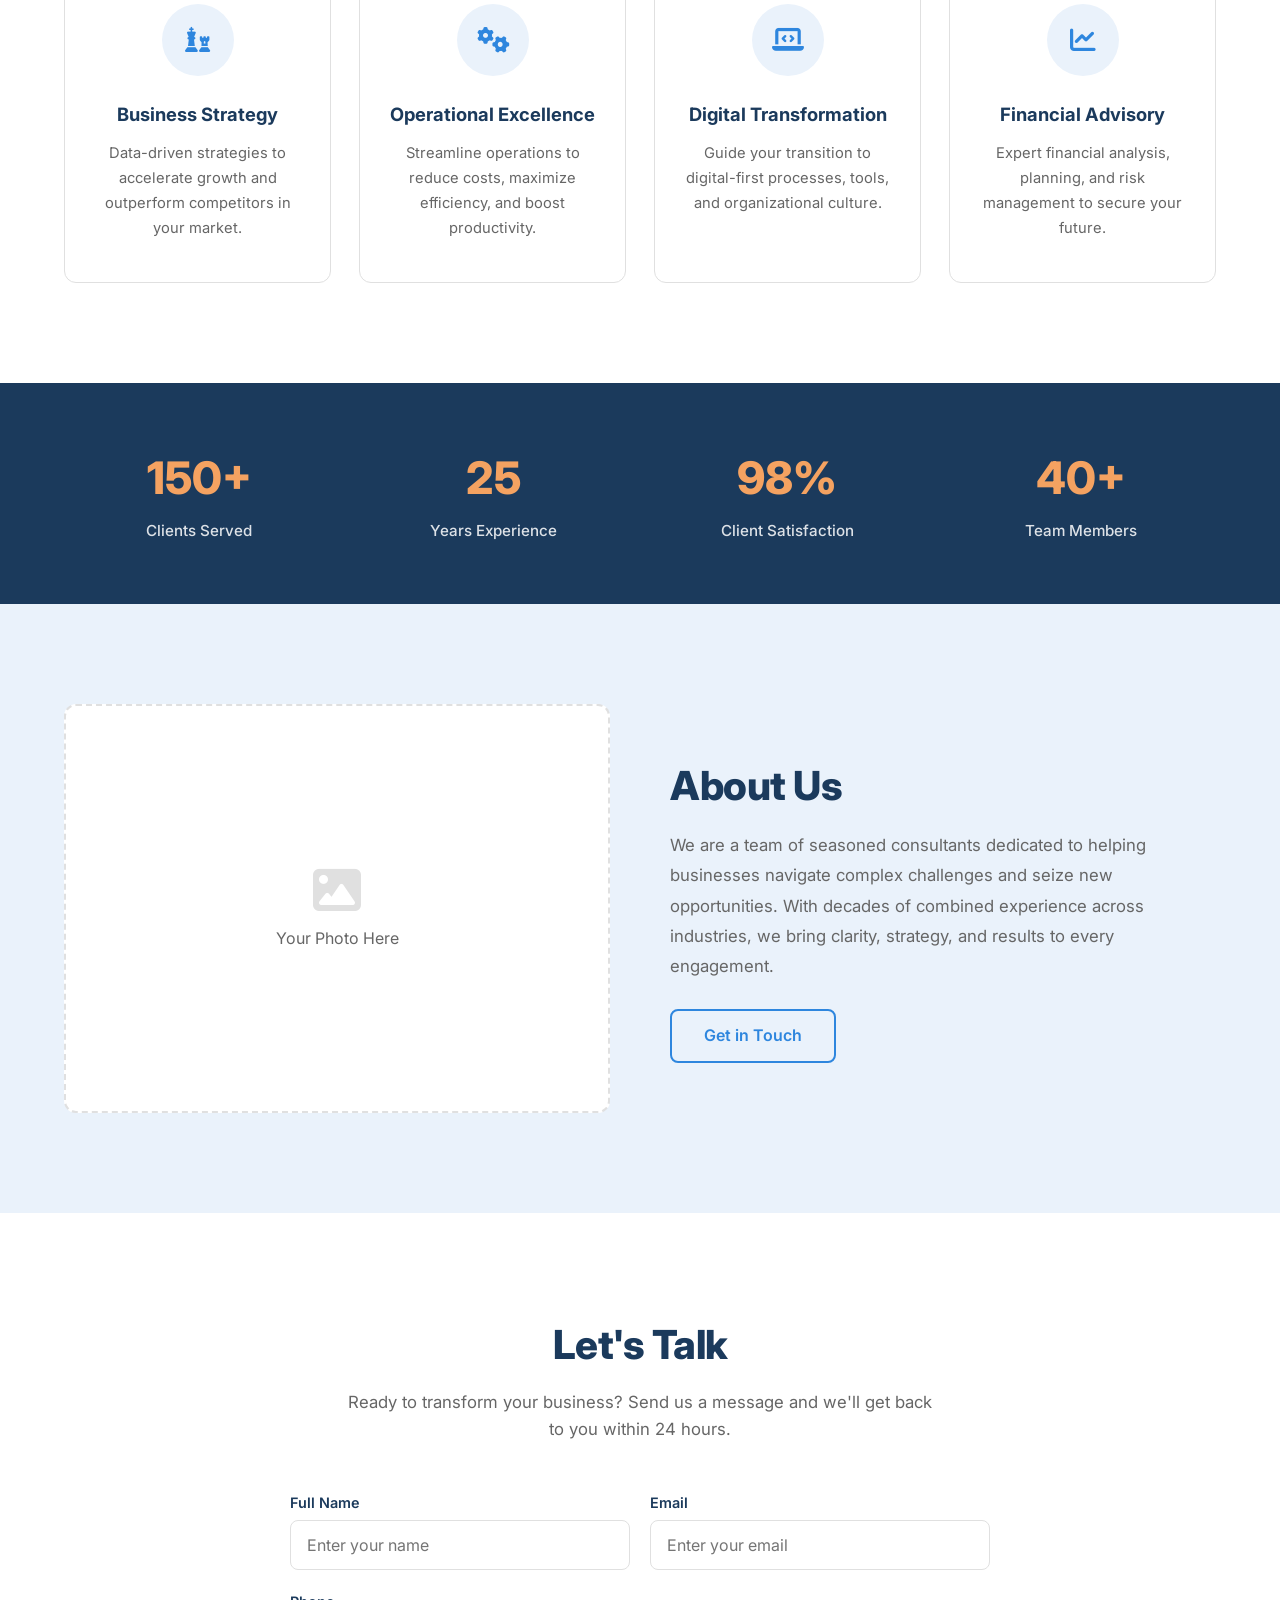
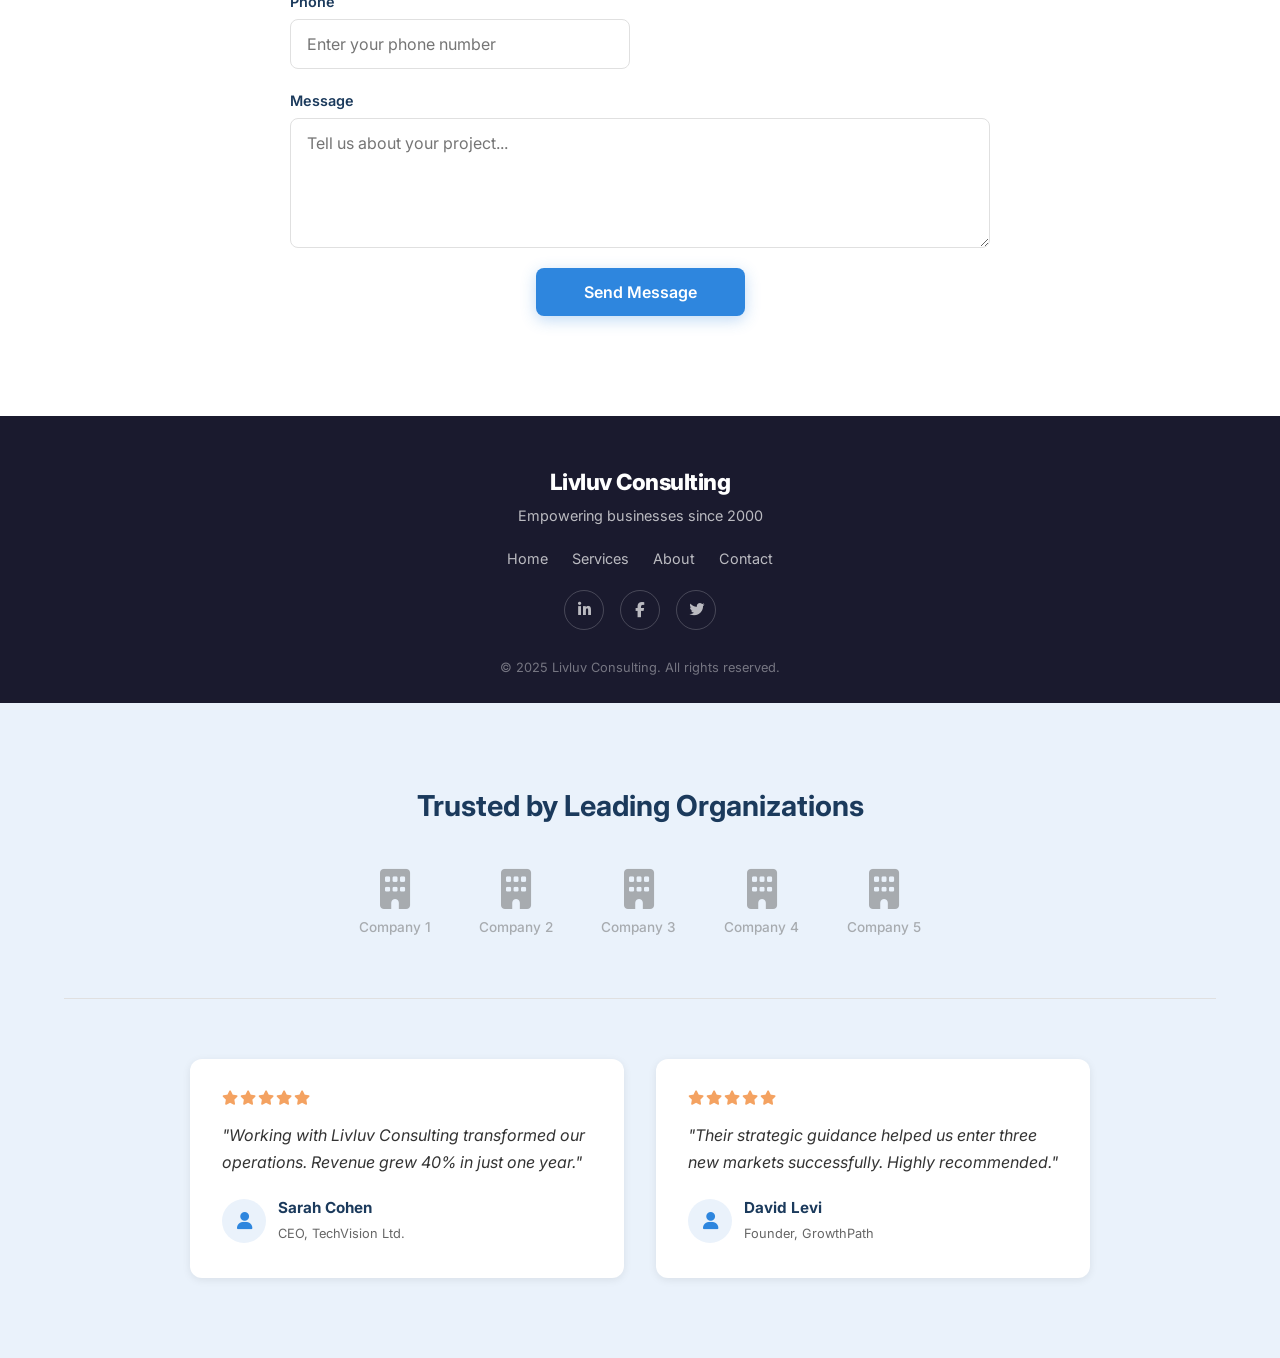
==== commit 65f6f6ec: "Rename brand to Livluv Consulting / ליבלוב ייעוץ ארגוני Updated all 22 English and 10 Hebrew occurre" ====
--- a/index.html
+++ b/index.html
@@ -3,7 +3,7 @@
 <head>
     <meta charset="UTF-8">
     <meta name="viewport" content="width=device-width, initial-scale=1.0">
-    <title>My Consulting — Business & Strategy Consulting</title>
+    <title>Livluv Consulting — Business & Strategy Consulting</title>
     <meta name="description" content="Empowering businesses to reach their full potential through expert strategy, operations, and digital transformation consulting.">
 
     <!-- Fonts -->
@@ -23,7 +23,7 @@
     <nav class="navbar" id="navbar">
         <div class="container navbar__inner">
             <a href="#" class="navbar__logo">
-                <span class="logo-text" data-en="My Consulting" data-he="היועצים שלי">My Consulting</span>
+                <span class="logo-text" data-en="Livluv Consulting" data-he="ליבלוב ייעוץ ארגוני">Livluv Consulting</span>
             </a>
 
             <button class="navbar__toggle" id="navToggle" aria-label="Toggle menu">
@@ -33,8 +33,8 @@
             <ul class="navbar__menu" id="navMenu">
                 <li><a href="#hero" class="navbar__link active" data-en="Home" data-he="בית">Home</a></li>
                 <li><a href="services.html" class="navbar__link" data-en="Services" data-he="שירותים">Services</a></li>
-                <li><a href="#about" class="navbar__link" data-en="About" data-he="אודות">About</a></li>
-                <li><a href="#contact" class="navbar__link" data-en="Contact" data-he="צור קשר">Contact</a></li>
+                <li><a href="about.html" class="navbar__link" data-en="About" data-he="אודות">About</a></li>
+                <li><a href="contact.html" class="navbar__link" data-en="Contact" data-he="צור קשר">Contact</a></li>
             </ul>
 
             <button class="lang-toggle" id="langToggle" aria-label="Switch language">
@@ -53,7 +53,7 @@
             <p class="hero__subtitle" data-en="Leading solutions in business strategy, operations, and growth" data-he="פתרונות מובילים באסטרטגיה עסקית, תפעול וצמיחה">
                 Leading solutions in business strategy, operations, and growth
             </p>
-            <a href="#contact" class="btn btn--primary hero__cta" data-en="Book a Free Consultation" data-he="קבעו ייעוץ חינם">
+            <a href="contact.html" class="btn btn--primary hero__cta" data-en="Book a Free Consultation" data-he="קבעו ייעוץ חינם">
                 Book a Free Consultation
             </a>
         </div>
@@ -68,7 +68,7 @@
             <p class="cta-banner__text" data-en="Schedule a free 30-minute strategy session and discover how we can help you grow." data-he="קבעו פגישת אסטרטגיה חינמית של 30 דקות וגלו איך נוכל לעזור לכם לצמוח.">
                 Schedule a free 30-minute strategy session and discover how we can help you grow.
             </p>
-            <a href="#contact" class="btn btn--cta" data-en="Get Started Today" data-he="התחילו היום">
+            <a href="contact.html" class="btn btn--cta" data-en="Get Started Today" data-he="התחילו היום">
                 Get Started Today
             </a>
         </div>
@@ -166,7 +166,7 @@
                 <p class="about__text" data-en="We are a team of seasoned consultants dedicated to helping businesses navigate complex challenges and seize new opportunities. With decades of combined experience across industries, we bring clarity, strategy, and results to every engagement." data-he="אנחנו צוות של יועצים מנוסים המחויבים לעזור לעסקים לנווט באתגרים מורכבים ולנצל הזדמנויות חדשות. עם עשרות שנות ניסיון משולב בתעשיות שונות, אנו מביאים בהירות, אסטרטגיה ותוצאות לכל פרויקט.">
                     We are a team of seasoned consultants dedicated to helping businesses navigate complex challenges and seize new opportunities. With decades of combined experience across industries, we bring clarity, strategy, and results to every engagement.
                 </p>
-                <a href="#contact" class="btn btn--outline" data-en="Get in Touch" data-he="צרו קשר">Get in Touch</a>
+                <a href="contact.html" class="btn btn--outline" data-en="Get in Touch" data-he="צרו קשר">Get in Touch</a>
             </div>
         </div>
     </section>
@@ -220,21 +220,21 @@
     <footer class="footer">
         <div class="container footer__inner">
             <div class="footer__brand">
-                <span class="logo-text" data-en="My Consulting" data-he="היועצים שלי">My Consulting</span>
+                <span class="logo-text" data-en="Livluv Consulting" data-he="ליבלוב ייעוץ ארגוני">Livluv Consulting</span>
                 <p class="footer__tagline" data-en="Empowering businesses since 2000" data-he="מעצימים עסקים מאז 2000">Empowering businesses since 2000</p>
             </div>
             <div class="footer__links">
                 <a href="#hero" data-en="Home" data-he="בית">Home</a>
                 <a href="services.html" data-en="Services" data-he="שירותים">Services</a>
-                <a href="#about" data-en="About" data-he="אודות">About</a>
-                <a href="#contact" data-en="Contact" data-he="צור קשר">Contact</a>
+                <a href="about.html" data-en="About" data-he="אודות">About</a>
+                <a href="contact.html" data-en="Contact" data-he="צור קשר">Contact</a>
             </div>
             <div class="footer__social">
                 <a href="#" aria-label="LinkedIn"><i class="fab fa-linkedin-in"></i></a>
                 <a href="#" aria-label="Facebook"><i class="fab fa-facebook-f"></i></a>
                 <a href="#" aria-label="Twitter"><i class="fab fa-twitter"></i></a>
             </div>
-            <p class="footer__copy">&copy; 2025 My Consulting. <span data-en="All rights reserved." data-he="כל הזכויות שמורות.">All rights reserved.</span></p>
+            <p class="footer__copy">&copy; 2025 Livluv Consulting. <span data-en="All rights reserved." data-he="כל הזכויות שמורות.">All rights reserved.</span></p>
         </div>
     </footer>
 
@@ -271,8 +271,8 @@
                     <div class="testimonial__stars">
                         <i class="fas fa-star"></i><i class="fas fa-star"></i><i class="fas fa-star"></i><i class="fas fa-star"></i><i class="fas fa-star"></i>
                     </div>
-                    <p class="testimonial__text" data-en="&quot;Working with My Consulting transformed our operations. Revenue grew 40% in just one year.&quot;" data-he="&quot;העבודה עם היועצים שלי שינתה את התפעול שלנו. ההכנסות גדלו ב-40% בשנה אחת בלבד.&quot;">
-                        "Working with My Consulting transformed our operations. Revenue grew 40% in just one year."
+                    <p class="testimonial__text" data-en="&quot;Working with Livluv Consulting transformed our operations. Revenue grew 40% in just one year.&quot;" data-he="&quot;העבודה עם ליבלוב ייעוץ ארגוני שינתה את התפעול שלנו. ההכנסות גדלו ב-40% בשנה אחת בלבד.&quot;">
+                        "Working with Livluv Consulting transformed our operations. Revenue grew 40% in just one year."
                     </p>
                     <div class="testimonial__author">
                         <div class="testimonial__avatar"><i class="fas fa-user"></i></div>
--- a/css/style.css
+++ b/css/style.css
@@ -808,6 +808,626 @@
     background: var(--color-white);
 }
 
+/* ========== OUR STORY ========== */
+.our-story {
+    padding: 80px 0;
+    background: var(--color-white);
+}
+
+.our-story__inner {
+    display: grid;
+    grid-template-columns: 1fr 1fr;
+    gap: 60px;
+    align-items: center;
+}
+
+.our-story__text {
+    font-size: 1.05rem;
+    color: var(--color-text-light);
+    line-height: 1.8;
+    margin-bottom: 16px;
+}
+
+.our-story__text:last-of-type {
+    margin-bottom: 0;
+}
+
+/* ========== MISSION & VISION ========== */
+.mission-vision {
+    padding: 80px 0;
+    background: var(--color-light-bg);
+}
+
+.mission-vision__grid {
+    display: grid;
+    grid-template-columns: 1fr 1fr;
+    gap: 32px;
+}
+
+.mv-card {
+    background: var(--color-white);
+    border-radius: var(--radius);
+    padding: 40px 32px;
+    text-align: center;
+    box-shadow: var(--shadow-sm);
+}
+
+.mv-card__icon {
+    width: 64px;
+    height: 64px;
+    margin: 0 auto 20px;
+    background: var(--color-light-bg);
+    border-radius: 50%;
+    display: flex;
+    align-items: center;
+    justify-content: center;
+    font-size: 1.5rem;
+    color: var(--color-accent);
+}
+
+.mv-card__title {
+    font-size: 1.3rem;
+    font-weight: 800;
+    color: var(--color-primary);
+    margin-bottom: 12px;
+}
+
+.mv-card__text {
+    font-size: 0.95rem;
+    color: var(--color-text-light);
+    line-height: 1.7;
+}
+
+/* ========== VALUES ========== */
+.values {
+    padding: 80px 0;
+    background: var(--color-white);
+}
+
+.values__grid {
+    display: grid;
+    grid-template-columns: repeat(4, 1fr);
+    gap: 24px;
+}
+
+.value-card {
+    padding: 32px 24px;
+    border-radius: var(--radius);
+    border: 1px solid var(--color-border);
+    transition: all var(--transition);
+}
+
+.value-card:hover {
+    transform: translateY(-4px);
+    box-shadow: var(--shadow-md);
+    border-color: transparent;
+}
+
+.value-card__number {
+    font-size: 2rem;
+    font-weight: 800;
+    color: var(--color-accent);
+    opacity: 0.3;
+    margin-bottom: 12px;
+}
+
+.value-card__title {
+    font-size: 1.1rem;
+    font-weight: 700;
+    color: var(--color-primary);
+    margin-bottom: 8px;
+}
+
+.value-card__text {
+    font-size: 0.9rem;
+    color: var(--color-text-light);
+    line-height: 1.7;
+}
+
+/* ========== TEAM ========== */
+.team {
+    padding: 80px 0;
+    background: var(--color-light-bg);
+}
+
+.team__grid {
+    display: grid;
+    grid-template-columns: repeat(4, 1fr);
+    gap: 28px;
+}
+
+.team-card {
+    background: var(--color-white);
+    border-radius: var(--radius);
+    padding: 32px 24px;
+    text-align: center;
+    box-shadow: var(--shadow-sm);
+    transition: all var(--transition);
+}
+
+.team-card:hover {
+    transform: translateY(-4px);
+    box-shadow: var(--shadow-md);
+}
+
+.team-card__photo {
+    width: 100px;
+    height: 100px;
+    margin: 0 auto 20px;
+    border-radius: 50%;
+    background: var(--color-light-bg);
+    display: flex;
+    align-items: center;
+    justify-content: center;
+    font-size: 2.5rem;
+    color: var(--color-border);
+}
+
+.team-card__name {
+    font-size: 1.1rem;
+    font-weight: 700;
+    color: var(--color-primary);
+    margin-bottom: 4px;
+}
+
+.team-card__role {
+    display: block;
+    font-size: 0.85rem;
+    font-weight: 600;
+    color: var(--color-accent);
+    margin-bottom: 12px;
+}
+
+.team-card__bio {
+    font-size: 0.88rem;
+    color: var(--color-text-light);
+    line-height: 1.6;
+    margin-bottom: 16px;
+}
+
+.team-card__social {
+    display: flex;
+    justify-content: center;
+    gap: 10px;
+}
+
+.team-card__social a {
+    width: 36px;
+    height: 36px;
+    border-radius: 50%;
+    background: var(--color-light-bg);
+    display: flex;
+    align-items: center;
+    justify-content: center;
+    color: var(--color-accent);
+    font-size: 0.85rem;
+    transition: all var(--transition);
+}
+
+.team-card__social a:hover {
+    background: var(--color-accent);
+    color: var(--color-white);
+}
+
+/* ========== TIMELINE ========== */
+.timeline {
+    padding: 80px 0;
+    background: var(--color-white);
+}
+
+.timeline__track {
+    max-width: 700px;
+    margin: 0 auto;
+    position: relative;
+    padding-left: 40px;
+}
+
+.timeline__track::before {
+    content: '';
+    position: absolute;
+    left: 12px;
+    top: 0;
+    bottom: 0;
+    width: 2px;
+    background: var(--color-border);
+}
+
+[dir="rtl"] .timeline__track {
+    padding-left: 0;
+    padding-right: 40px;
+}
+
+[dir="rtl"] .timeline__track::before {
+    left: auto;
+    right: 12px;
+}
+
+.timeline-item {
+    position: relative;
+    margin-bottom: 40px;
+}
+
+.timeline-item:last-child {
+    margin-bottom: 0;
+}
+
+.timeline-item__dot {
+    position: absolute;
+    left: -34px;
+    top: 6px;
+    width: 14px;
+    height: 14px;
+    border-radius: 50%;
+    background: var(--color-accent);
+    border: 3px solid var(--color-white);
+    box-shadow: 0 0 0 2px var(--color-accent);
+}
+
+[dir="rtl"] .timeline-item__dot {
+    left: auto;
+    right: -34px;
+}
+
+.timeline-item__year {
+    display: inline-block;
+    font-size: 0.8rem;
+    font-weight: 700;
+    color: var(--color-white);
+    background: var(--color-accent);
+    padding: 2px 12px;
+    border-radius: 12px;
+    margin-bottom: 8px;
+}
+
+.timeline-item__title {
+    font-size: 1.1rem;
+    font-weight: 700;
+    color: var(--color-primary);
+    margin-bottom: 6px;
+}
+
+.timeline-item__text {
+    font-size: 0.92rem;
+    color: var(--color-text-light);
+    line-height: 1.6;
+}
+
+/* ========== CONTACT INFO CARDS ========== */
+.contact-info {
+    padding: 80px 0 40px;
+    background: var(--color-white);
+    margin-top: -40px;
+    position: relative;
+    z-index: 2;
+}
+
+.contact-info__grid {
+    display: grid;
+    grid-template-columns: repeat(3, 1fr);
+    gap: 24px;
+}
+
+.contact-info-card {
+    background: var(--color-white);
+    border: 1px solid var(--color-border);
+    border-radius: var(--radius);
+    padding: 32px 24px;
+    text-align: center;
+    transition: all var(--transition);
+}
+
+.contact-info-card:hover {
+    transform: translateY(-4px);
+    box-shadow: var(--shadow-md);
+    border-color: transparent;
+}
+
+.contact-info-card__icon {
+    width: 56px;
+    height: 56px;
+    margin: 0 auto 16px;
+    background: var(--color-light-bg);
+    border-radius: 50%;
+    display: flex;
+    align-items: center;
+    justify-content: center;
+    font-size: 1.2rem;
+    color: var(--color-accent);
+}
+
+.contact-info-card__title {
+    font-size: 1.05rem;
+    font-weight: 700;
+    color: var(--color-primary);
+    margin-bottom: 8px;
+}
+
+.contact-info-card__text {
+    font-size: 0.95rem;
+    color: var(--color-text-light);
+    margin-bottom: 12px;
+}
+
+.contact-info-card__link {
+    font-size: 0.9rem;
+    font-weight: 600;
+    color: var(--color-accent);
+}
+
+.contact-info-card__link:hover {
+    text-decoration: underline;
+}
+
+/* ========== CONTACT MAIN (form + sidebar) ========== */
+.contact-main {
+    padding: 40px 0 80px;
+    background: var(--color-white);
+}
+
+.contact-main__inner {
+    display: grid;
+    grid-template-columns: 1fr 340px;
+    gap: 48px;
+    align-items: start;
+}
+
+.contact-main__title {
+    font-size: 1.6rem;
+    font-weight: 800;
+    color: var(--color-primary);
+    margin-bottom: 8px;
+}
+
+.contact-main__subtitle {
+    font-size: 0.95rem;
+    color: var(--color-text-light);
+    margin-bottom: 28px;
+}
+
+/* Contact Page Form */
+.contact-page-form .form-row {
+    display: grid;
+    grid-template-columns: 1fr 1fr;
+    gap: 16px;
+    margin-bottom: 16px;
+}
+
+.contact-page-form .form-group {
+    margin-bottom: 16px;
+}
+
+.contact-page-form select {
+    padding: 14px 16px;
+    border: 1px solid var(--color-border);
+    border-radius: var(--radius-sm);
+    font-size: 1rem;
+    font-family: inherit;
+    color: var(--color-text);
+    background: var(--color-white);
+    width: 100%;
+    cursor: pointer;
+    transition: border-color var(--transition), box-shadow var(--transition);
+    appearance: none;
+    background-image: url("data:image/svg+xml,%3Csvg xmlns='http://www.w3.org/2000/svg' width='12' height='12' viewBox='0 0 12 12'%3E%3Cpath fill='%23666' d='M6 8L1 3h10z'/%3E%3C/svg%3E");
+    background-repeat: no-repeat;
+    background-position: right 16px center;
+}
+
+[dir="rtl"] .contact-page-form select {
+    background-position: left 16px center;
+}
+
+.contact-page-form select:focus {
+    outline: none;
+    border-color: var(--color-accent);
+    box-shadow: 0 0 0 3px rgba(46, 134, 222, 0.15);
+}
+
+.form__submit--full {
+    width: 100%;
+    padding: 16px;
+    font-size: 1.05rem;
+}
+
+/* Sidebar */
+.sidebar-card {
+    background: var(--color-light-bg);
+    border-radius: var(--radius);
+    padding: 28px 24px;
+    margin-bottom: 20px;
+}
+
+.sidebar-card--accent {
+    background: var(--color-accent);
+    text-align: center;
+}
+
+.sidebar-card__big-icon {
+    font-size: 2rem;
+    color: var(--color-white);
+    margin-bottom: 12px;
+}
+
+.sidebar-card__title {
+    font-size: 1.05rem;
+    font-weight: 700;
+    color: var(--color-primary);
+    margin-bottom: 16px;
+}
+
+.sidebar-card__title i {
+    margin-right: 8px;
+    color: var(--color-accent);
+}
+
+[dir="rtl"] .sidebar-card__title i {
+    margin-right: 0;
+    margin-left: 8px;
+}
+
+.sidebar-card__title--white {
+    color: var(--color-white);
+}
+
+.sidebar-card__title--white i {
+    color: var(--color-white);
+}
+
+.sidebar-card__text--white {
+    color: rgba(255, 255, 255, 0.9);
+    font-size: 0.9rem;
+    line-height: 1.6;
+}
+
+/* Hours List */
+.hours-list {
+    list-style: none;
+    display: flex;
+    flex-direction: column;
+    gap: 10px;
+}
+
+.hours-list li {
+    display: flex;
+    justify-content: space-between;
+    font-size: 0.9rem;
+    color: var(--color-text);
+}
+
+.hours-list__closed span:last-child {
+    color: #e74c3c;
+    font-weight: 600;
+}
+
+/* Sidebar Social */
+.sidebar-social {
+    display: flex;
+    gap: 12px;
+}
+
+.sidebar-social a {
+    width: 42px;
+    height: 42px;
+    border-radius: 50%;
+    background: var(--color-white);
+    display: flex;
+    align-items: center;
+    justify-content: center;
+    color: var(--color-accent);
+    font-size: 1rem;
+    transition: all var(--transition);
+}
+
+.sidebar-social a:hover {
+    background: var(--color-accent);
+    color: var(--color-white);
+}
+
+/* ========== MAP PLACEHOLDER ========== */
+.map-section {
+    background: var(--color-light-bg);
+}
+
+.map-placeholder {
+    width: 100%;
+    height: 300px;
+    display: flex;
+    flex-direction: column;
+    align-items: center;
+    justify-content: center;
+    gap: 12px;
+    color: var(--color-text-light);
+    font-size: 1rem;
+}
+
+.map-placeholder i {
+    font-size: 3rem;
+    color: var(--color-border);
+}
+
+/* ========== FAQ ========== */
+.faq {
+    padding: 80px 0;
+    background: var(--color-white);
+}
+
+.faq__list {
+    max-width: 750px;
+    margin: 0 auto;
+    display: flex;
+    flex-direction: column;
+    gap: 12px;
+}
+
+.faq-item {
+    border: 1px solid var(--color-border);
+    border-radius: var(--radius-sm);
+    overflow: hidden;
+    transition: box-shadow var(--transition);
+}
+
+.faq-item:hover {
+    box-shadow: var(--shadow-sm);
+}
+
+.faq-item__question {
+    width: 100%;
+    padding: 20px 24px;
+    display: flex;
+    justify-content: space-between;
+    align-items: center;
+    background: none;
+    border: none;
+    cursor: pointer;
+    font-family: inherit;
+    text-align: left;
+}
+
+[dir="rtl"] .faq-item__question {
+    text-align: right;
+}
+
+.faq-item__question span {
+    font-size: 1rem;
+    font-weight: 600;
+    color: var(--color-primary);
+    flex: 1;
+    padding-right: 16px;
+}
+
+[dir="rtl"] .faq-item__question span {
+    padding-right: 0;
+    padding-left: 16px;
+}
+
+.faq-item__icon {
+    color: var(--color-accent);
+    font-size: 0.85rem;
+    transition: transform var(--transition);
+    flex-shrink: 0;
+}
+
+.faq-item.open .faq-item__icon {
+    transform: rotate(180deg);
+}
+
+.faq-item__answer {
+    max-height: 0;
+    overflow: hidden;
+    transition: max-height 0.3s ease, padding 0.3s ease;
+}
+
+.faq-item.open .faq-item__answer {
+    max-height: 300px;
+}
+
+.faq-item__answer p {
+    padding: 0 24px 20px;
+    font-size: 0.95rem;
+    color: var(--color-text-light);
+    line-height: 1.7;
+}
+
 /* ========== SOCIAL PROOF ========== */
 .social-proof {
     padding: 80px 0;
@@ -1031,6 +1651,51 @@
     .service-detail {
         padding: 60px 0;
     }
+
+    .our-story__inner {
+        grid-template-columns: 1fr;
+        gap: 32px;
+    }
+
+    .mission-vision__grid {
+        grid-template-columns: 1fr;
+    }
+
+    .values__grid {
+        grid-template-columns: 1fr 1fr;
+    }
+
+    .team__grid {
+        grid-template-columns: 1fr 1fr;
+    }
+
+    .timeline__track {
+        padding-left: 32px;
+    }
+
+    .timeline-item__dot {
+        left: -26px;
+    }
+
+    [dir="rtl"] .timeline__track {
+        padding-right: 32px;
+    }
+
+    [dir="rtl"] .timeline-item__dot {
+        right: -26px;
+    }
+
+    .contact-info__grid {
+        grid-template-columns: 1fr;
+    }
+
+    .contact-main__inner {
+        grid-template-columns: 1fr;
+    }
+
+    .contact-page-form .form-row {
+        grid-template-columns: 1fr;
+    }
 }
 
 @media (max-width: 480px) {
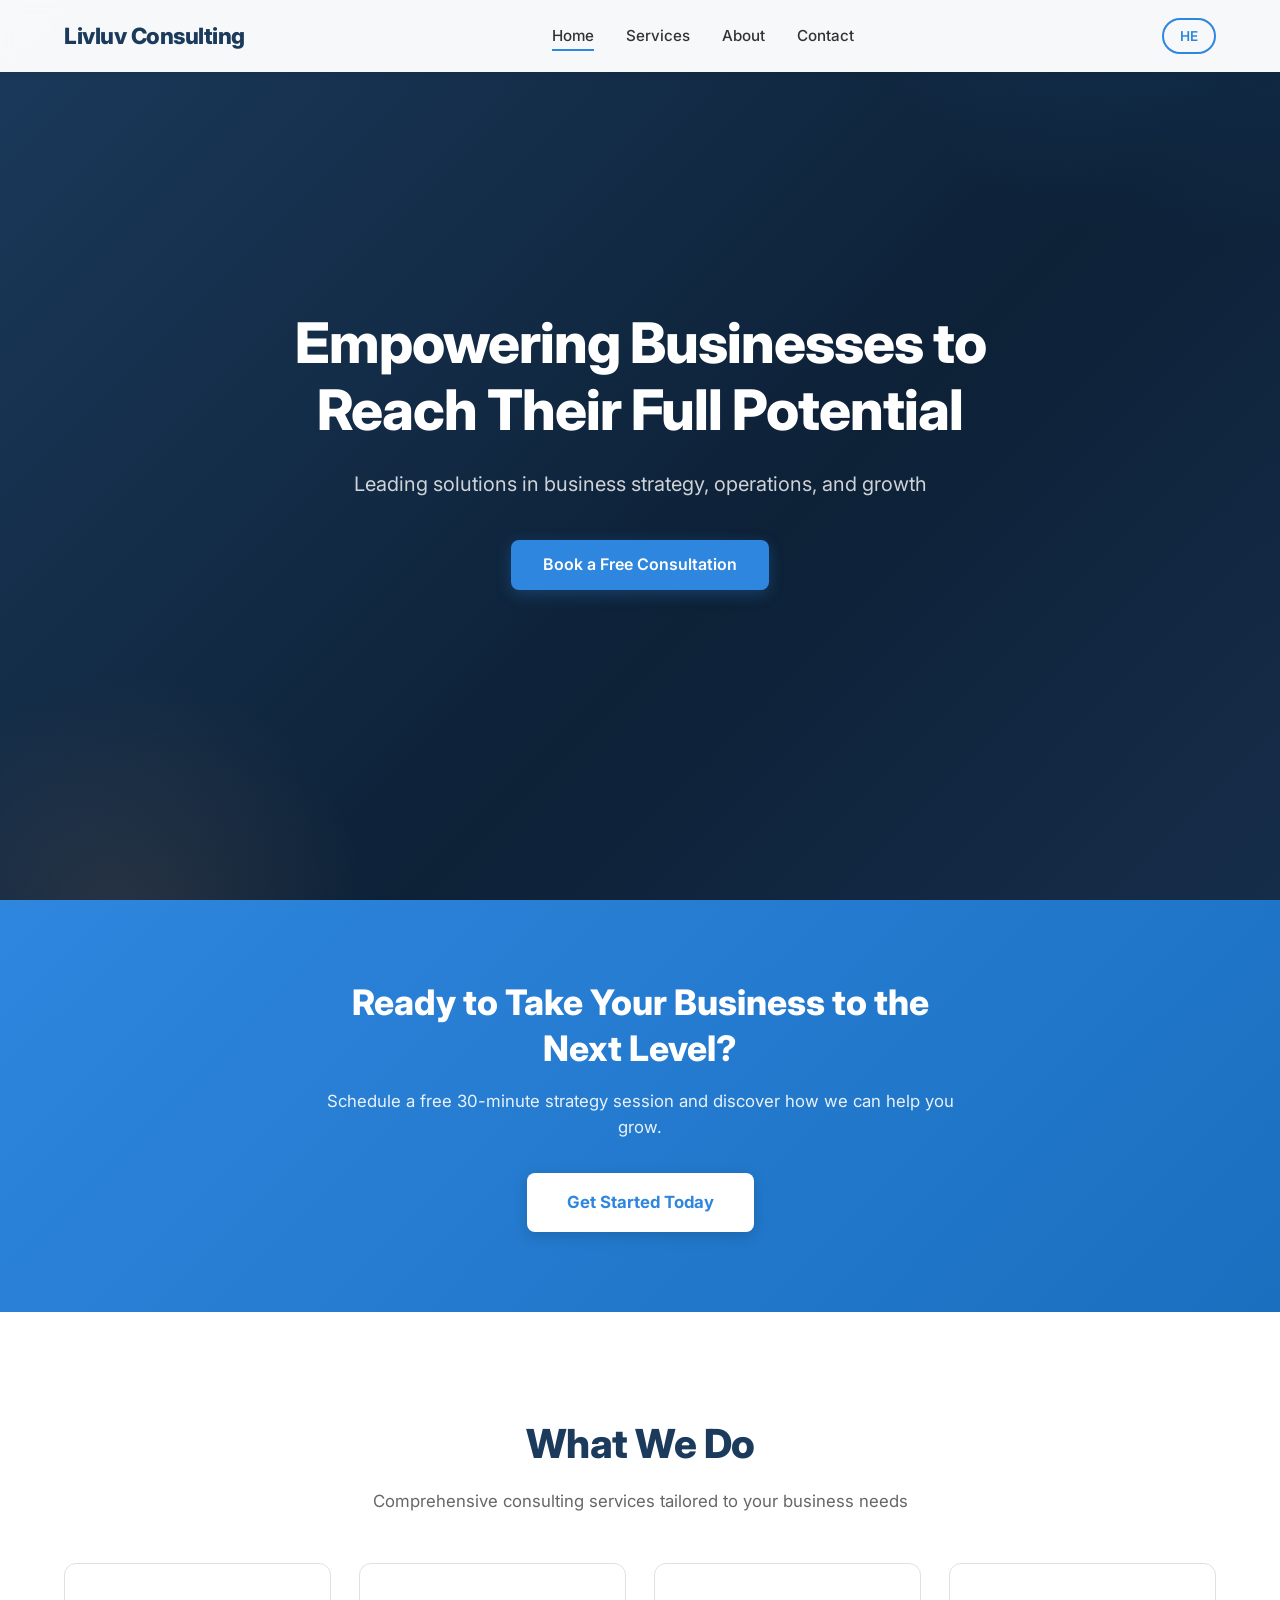
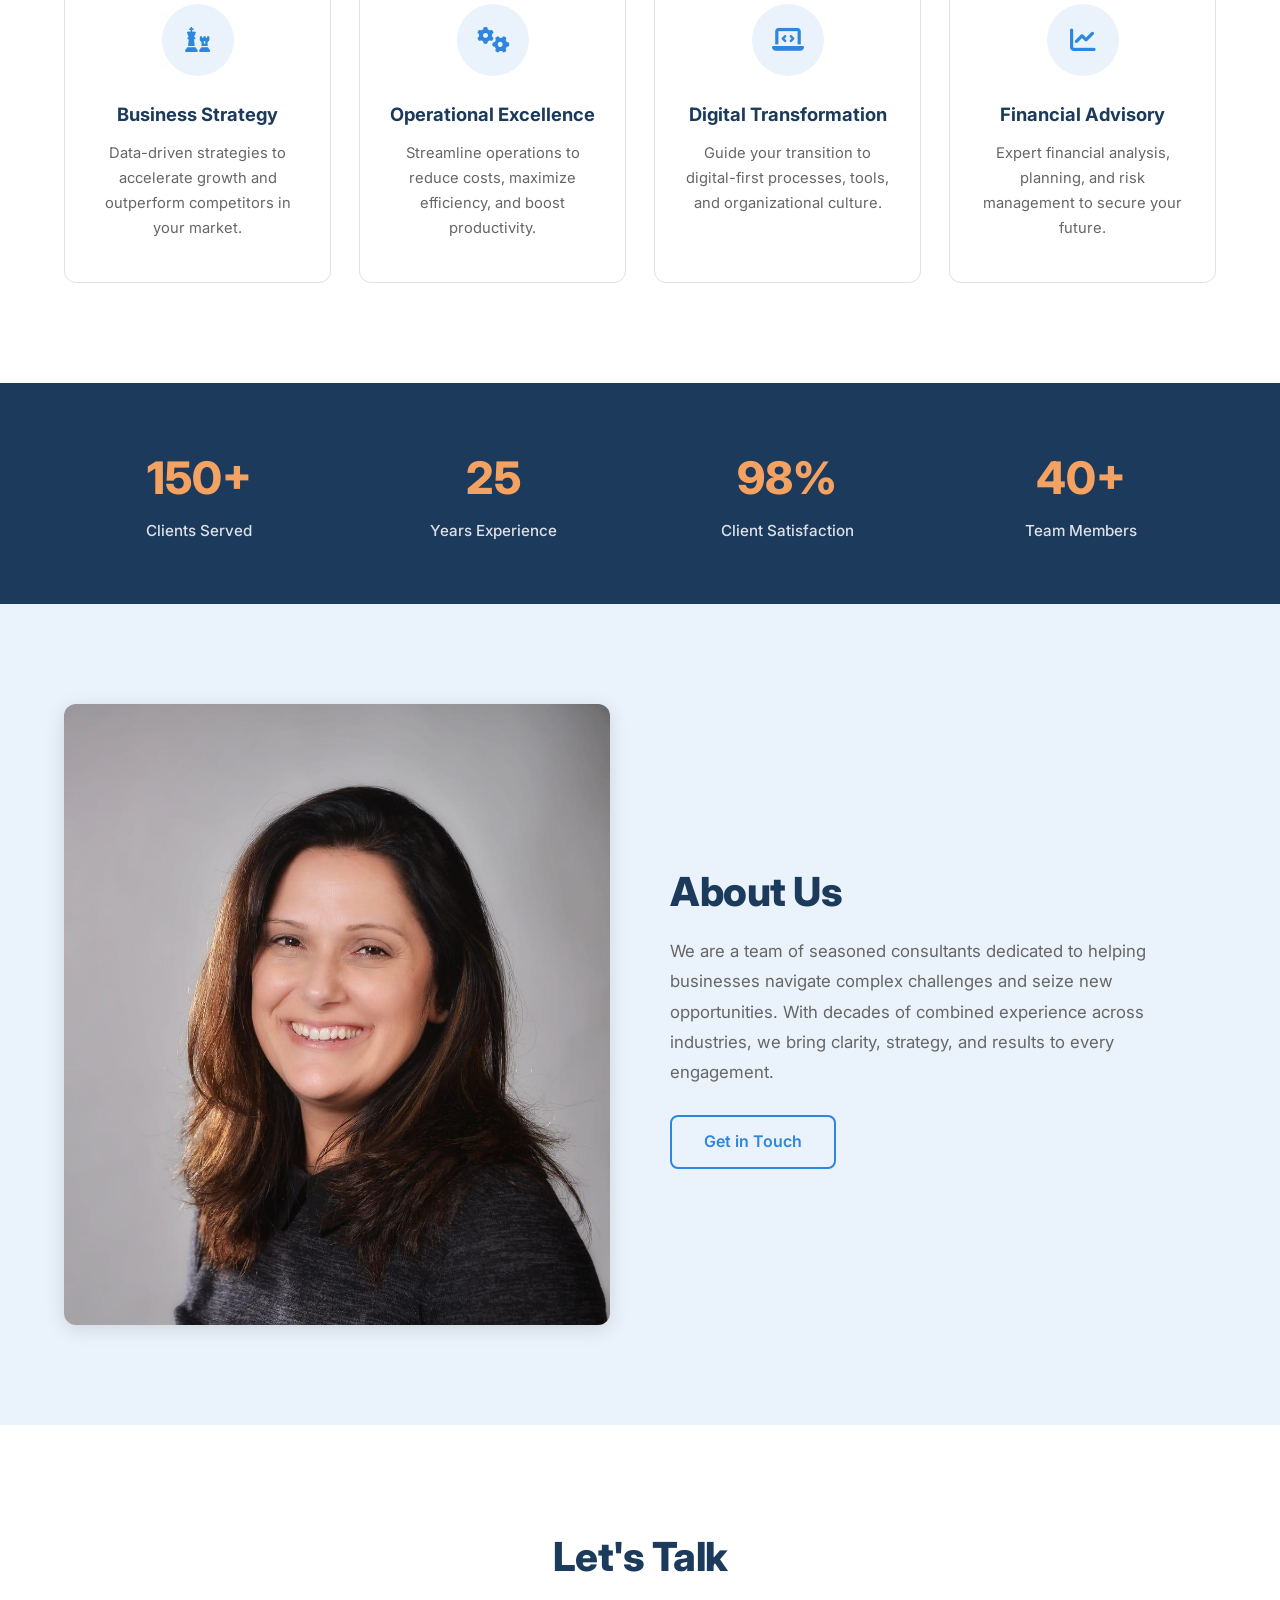
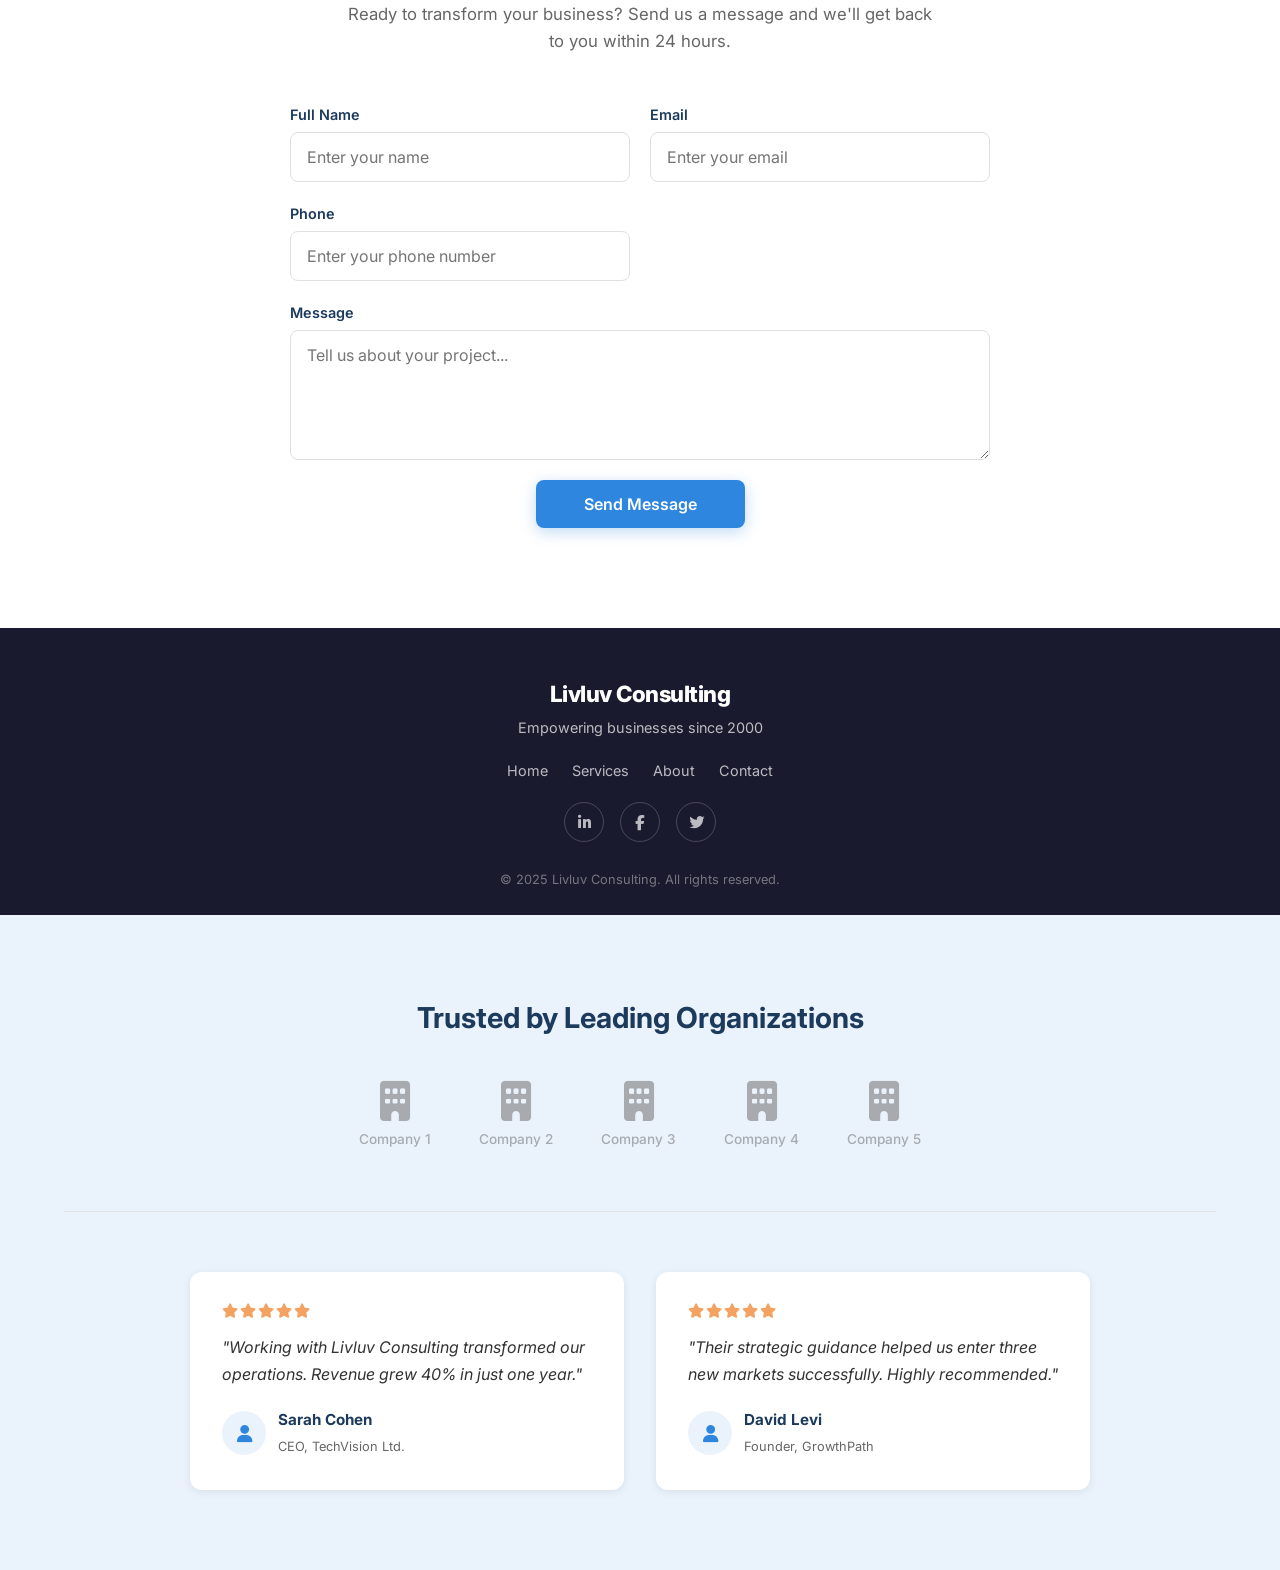
==== commit 01470f83: "Add founder photo to Homepage and About page - Replaced placeholder boxes with actual profile photo " ====
--- a/index.html
+++ b/index.html
@@ -156,10 +156,7 @@
     <section class="about" id="about">
         <div class="container about__inner">
             <div class="about__image">
-                <div class="about__placeholder">
-                    <i class="fas fa-image"></i>
-                    <span data-en="Your Photo Here" data-he="התמונה שלך כאן">Your Photo Here</span>
-                </div>
+                <img src="images/profile.jpg" alt="Livluv Consulting founder" class="about__photo">
             </div>
             <div class="about__content">
                 <h2 class="section__title section__title--left" data-en="About Us" data-he="אודותינו">About Us</h2>
--- a/css/style.css
+++ b/css/style.css
@@ -479,6 +479,13 @@
     color: var(--color-border);
 }
 
+.about__photo {
+    width: 100%;
+    border-radius: var(--radius);
+    object-fit: cover;
+    box-shadow: var(--shadow-md);
+}
+
 .about__text {
     font-size: 1.05rem;
     color: var(--color-text-light);
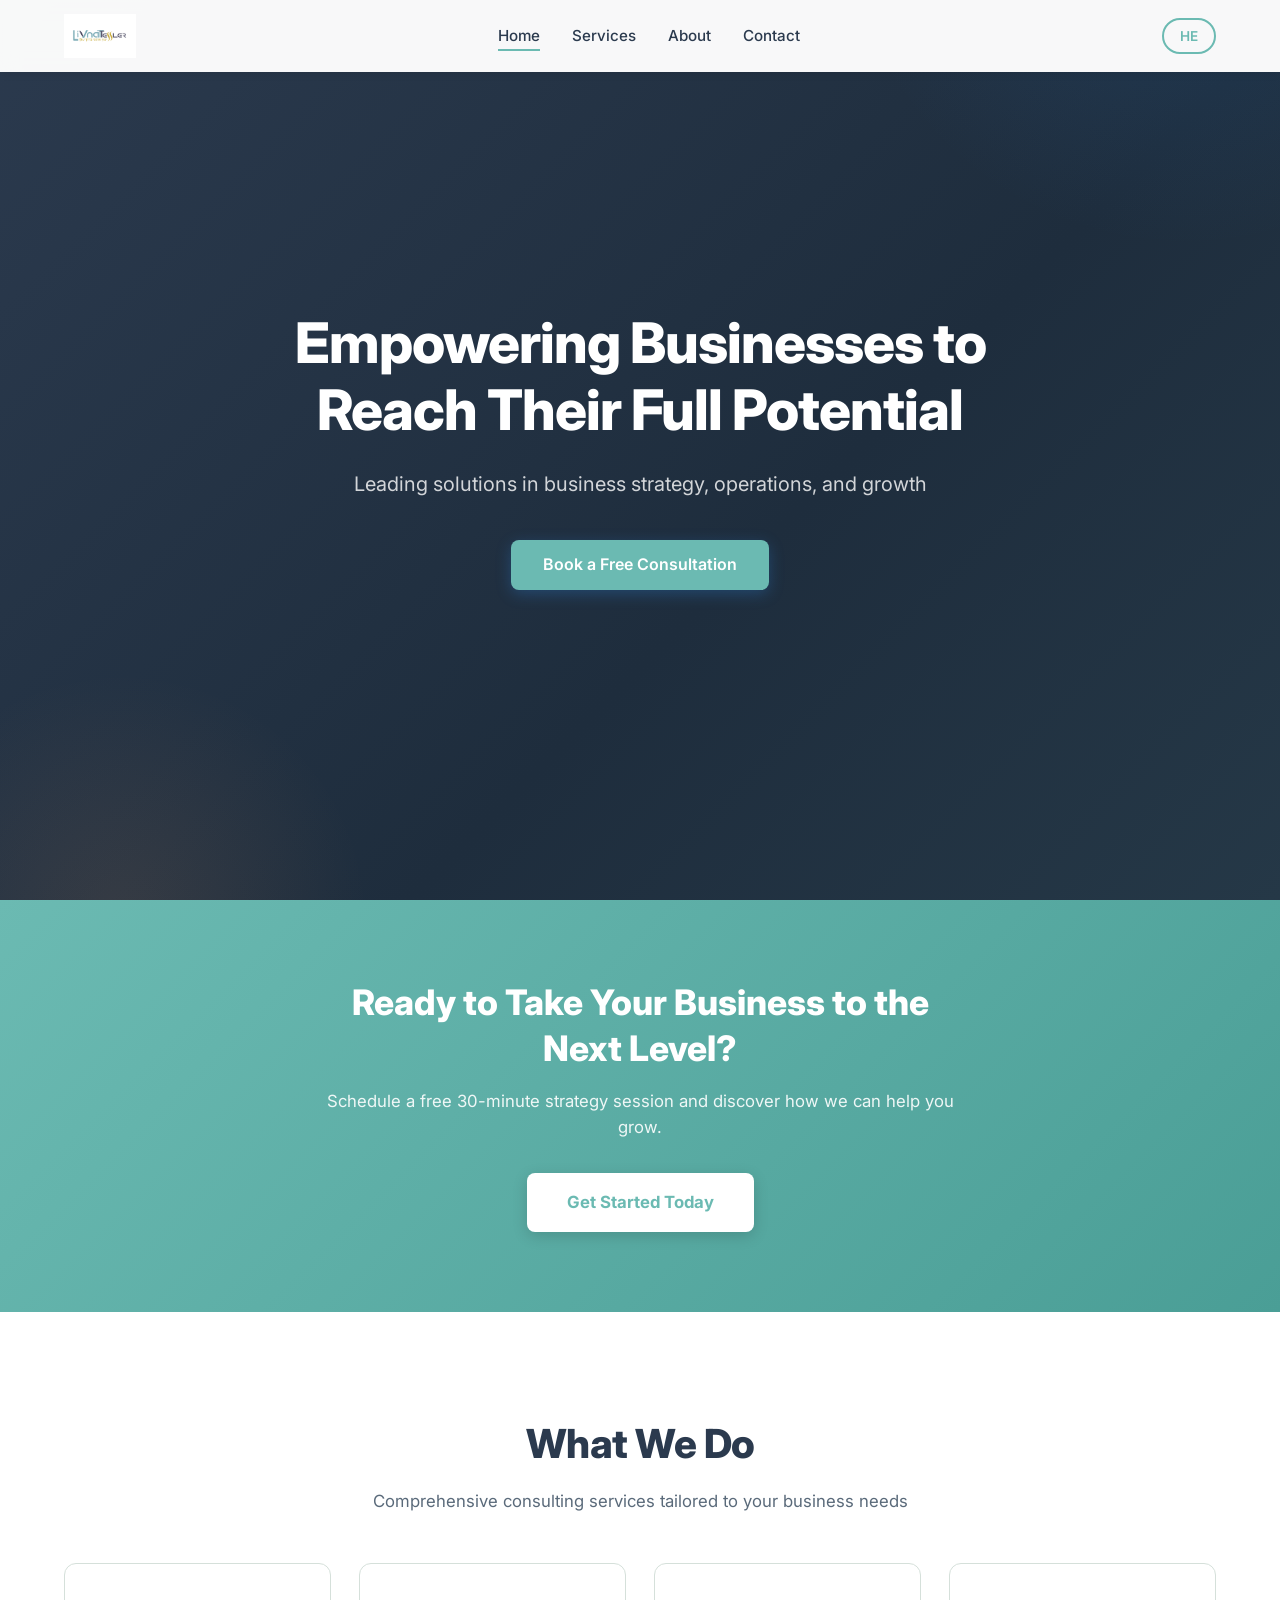
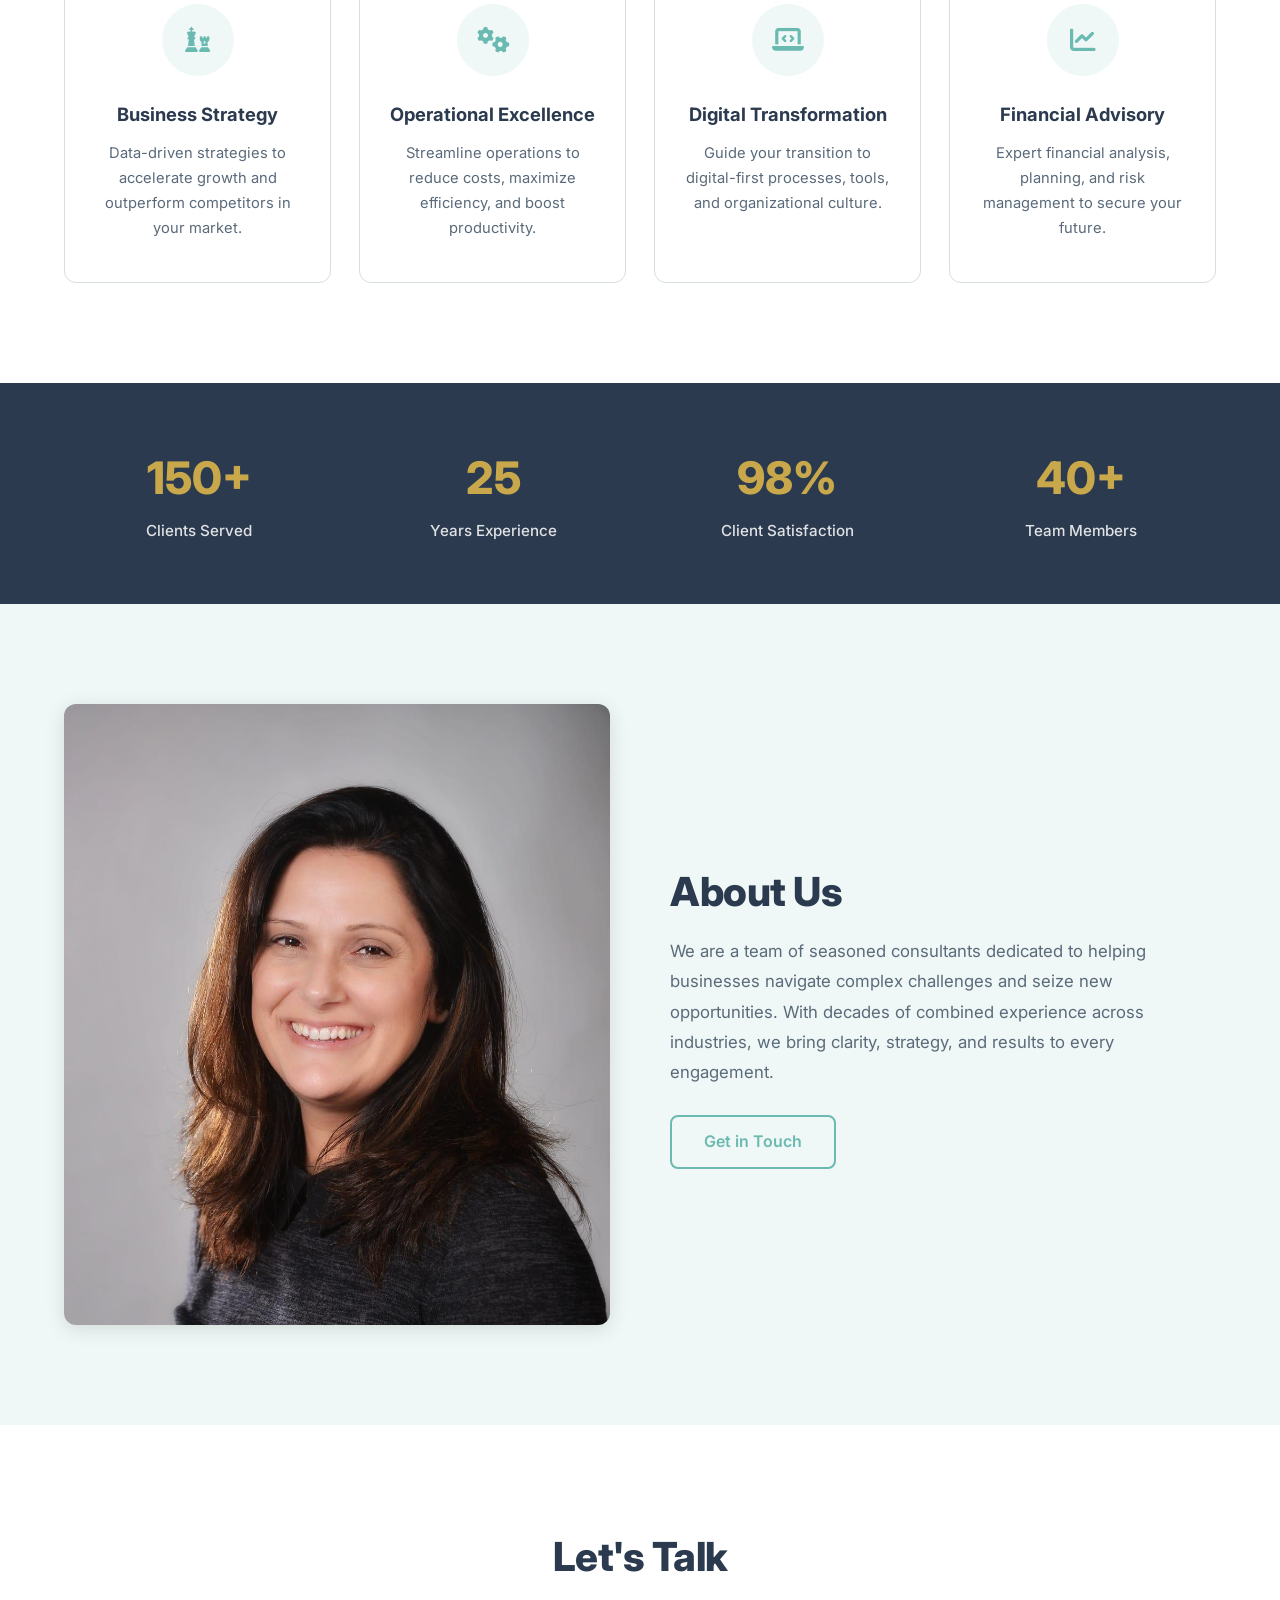
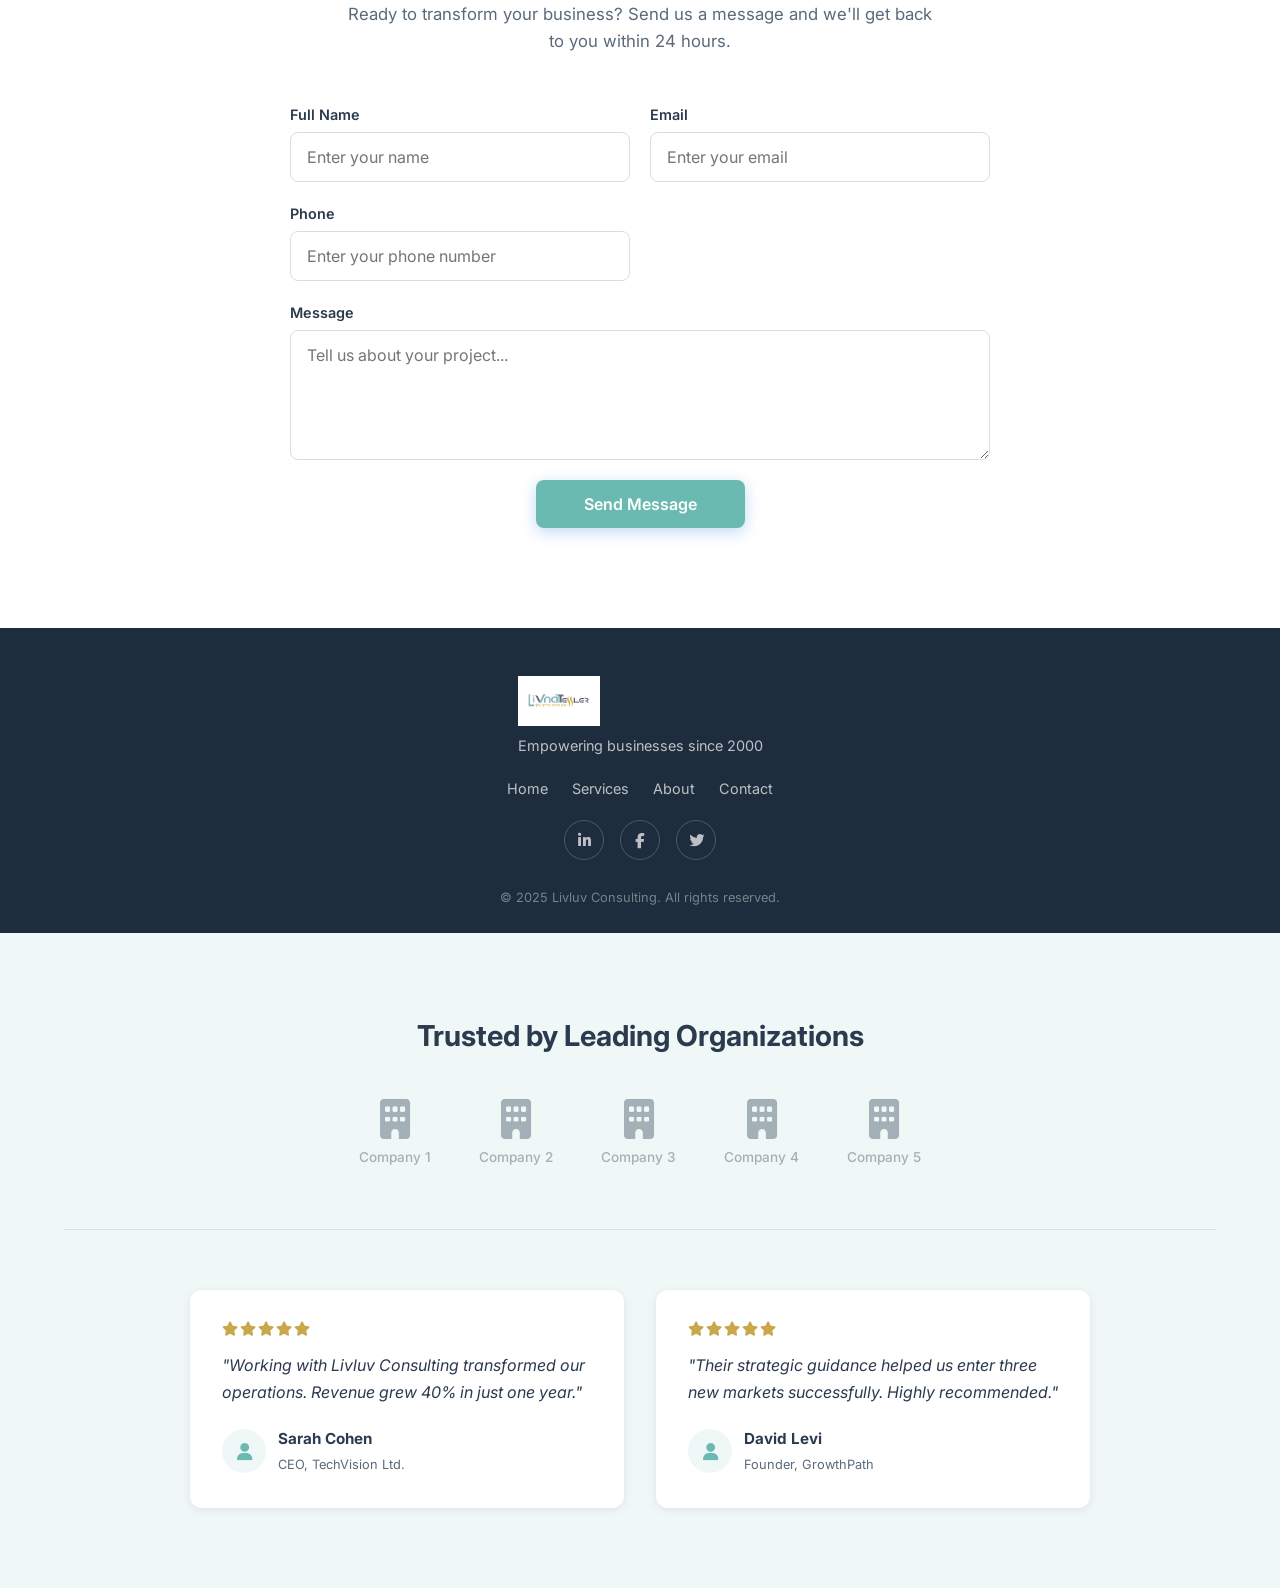
==== commit 730ab93d: "Rebrand site with logo colors and add logo image Updated color palette to match Livnat Tessler logo " ====
--- a/index.html
+++ b/index.html
@@ -23,7 +23,7 @@
     <nav class="navbar" id="navbar">
         <div class="container navbar__inner">
             <a href="#" class="navbar__logo">
-                <span class="logo-text" data-en="Livluv Consulting" data-he="ליבלוב ייעוץ ארגוני">Livluv Consulting</span>
+                <img src="images/logo.jpg" alt="Livnat Tessler" class="navbar__logo-img">
             </a>
 
             <button class="navbar__toggle" id="navToggle" aria-label="Toggle menu">
@@ -217,7 +217,7 @@
     <footer class="footer">
         <div class="container footer__inner">
             <div class="footer__brand">
-                <span class="logo-text" data-en="Livluv Consulting" data-he="ליבלוב ייעוץ ארגוני">Livluv Consulting</span>
+                <img src="images/logo.jpg" alt="Livnat Tessler" class="footer__logo-img">
                 <p class="footer__tagline" data-en="Empowering businesses since 2000" data-he="מעצימים עסקים מאז 2000">Empowering businesses since 2000</p>
             </div>
             <div class="footer__links">
--- a/css/style.css
+++ b/css/style.css
@@ -1,15 +1,15 @@
 /* ========== CSS VARIABLES ========== */
 :root {
-    --color-primary: #1B3A5C;
-    --color-accent: #2E86DE;
-    --color-accent-hover: #2475c5;
-    --color-light-bg: #EAF2FB;
-    --color-gold: #F4A261;
+    --color-primary: #2B3A4E;
+    --color-accent: #6BBAB2;
+    --color-accent-hover: #59A89F;
+    --color-light-bg: #EFF8F6;
+    --color-gold: #C9A84C;
     --color-white: #FFFFFF;
-    --color-dark: #1a1a2e;
-    --color-text: #333333;
-    --color-text-light: #666666;
-    --color-border: #e0e0e0;
+    --color-dark: #1E2D3D;
+    --color-text: #2B3A4E;
+    --color-text-light: #5A6A7A;
+    --color-border: #D5E0DA;
 
     --font-en: 'Inter', sans-serif;
     --font-he: 'Heebo', sans-serif;
@@ -92,11 +92,25 @@
     gap: 10px;
 }
 
+.navbar__logo-img {
+    height: 44px;
+    width: auto;
+    object-fit: contain;
+}
+
 .logo-text {
     font-size: 1.4rem;
     font-weight: 800;
     color: var(--color-primary);
     letter-spacing: -0.5px;
+}
+
+.footer .navbar__logo-img,
+.footer__logo-img {
+    height: 50px;
+    width: auto;
+    object-fit: contain;
+    margin-bottom: 8px;
 }
 
 .navbar__menu {
@@ -175,7 +189,7 @@
     display: flex;
     align-items: center;
     justify-content: center;
-    background: linear-gradient(135deg, var(--color-primary) 0%, #0d2137 60%, #162d4a 100%);
+    background: linear-gradient(135deg, var(--color-primary) 0%, #1E2D3D 60%, #253847 100%);
     overflow: hidden;
 }
 
@@ -296,7 +310,7 @@
 /* ========== CTA BANNER ========== */
 .cta-banner {
     padding: 80px 0;
-    background: linear-gradient(135deg, var(--color-accent) 0%, #1a6fbf 100%);
+    background: linear-gradient(135deg, var(--color-accent) 0%, #4A9E96 100%);
     text-align: center;
 }
 
@@ -625,7 +639,7 @@
 /* ========== PAGE HERO (inner pages) ========== */
 .page-hero {
     padding: 140px 0 80px;
-    background: linear-gradient(135deg, var(--color-primary) 0%, #0d2137 60%, #162d4a 100%);
+    background: linear-gradient(135deg, var(--color-primary) 0%, #1E2D3D 60%, #253847 100%);
     text-align: center;
 }
 
@@ -968,6 +982,14 @@
     justify-content: center;
     font-size: 2.5rem;
     color: var(--color-border);
+    overflow: hidden;
+}
+
+.team-card__photo img {
+    width: 100%;
+    height: 100%;
+    object-fit: cover;
+    border-radius: 50%;
 }
 
 .team-card__name {
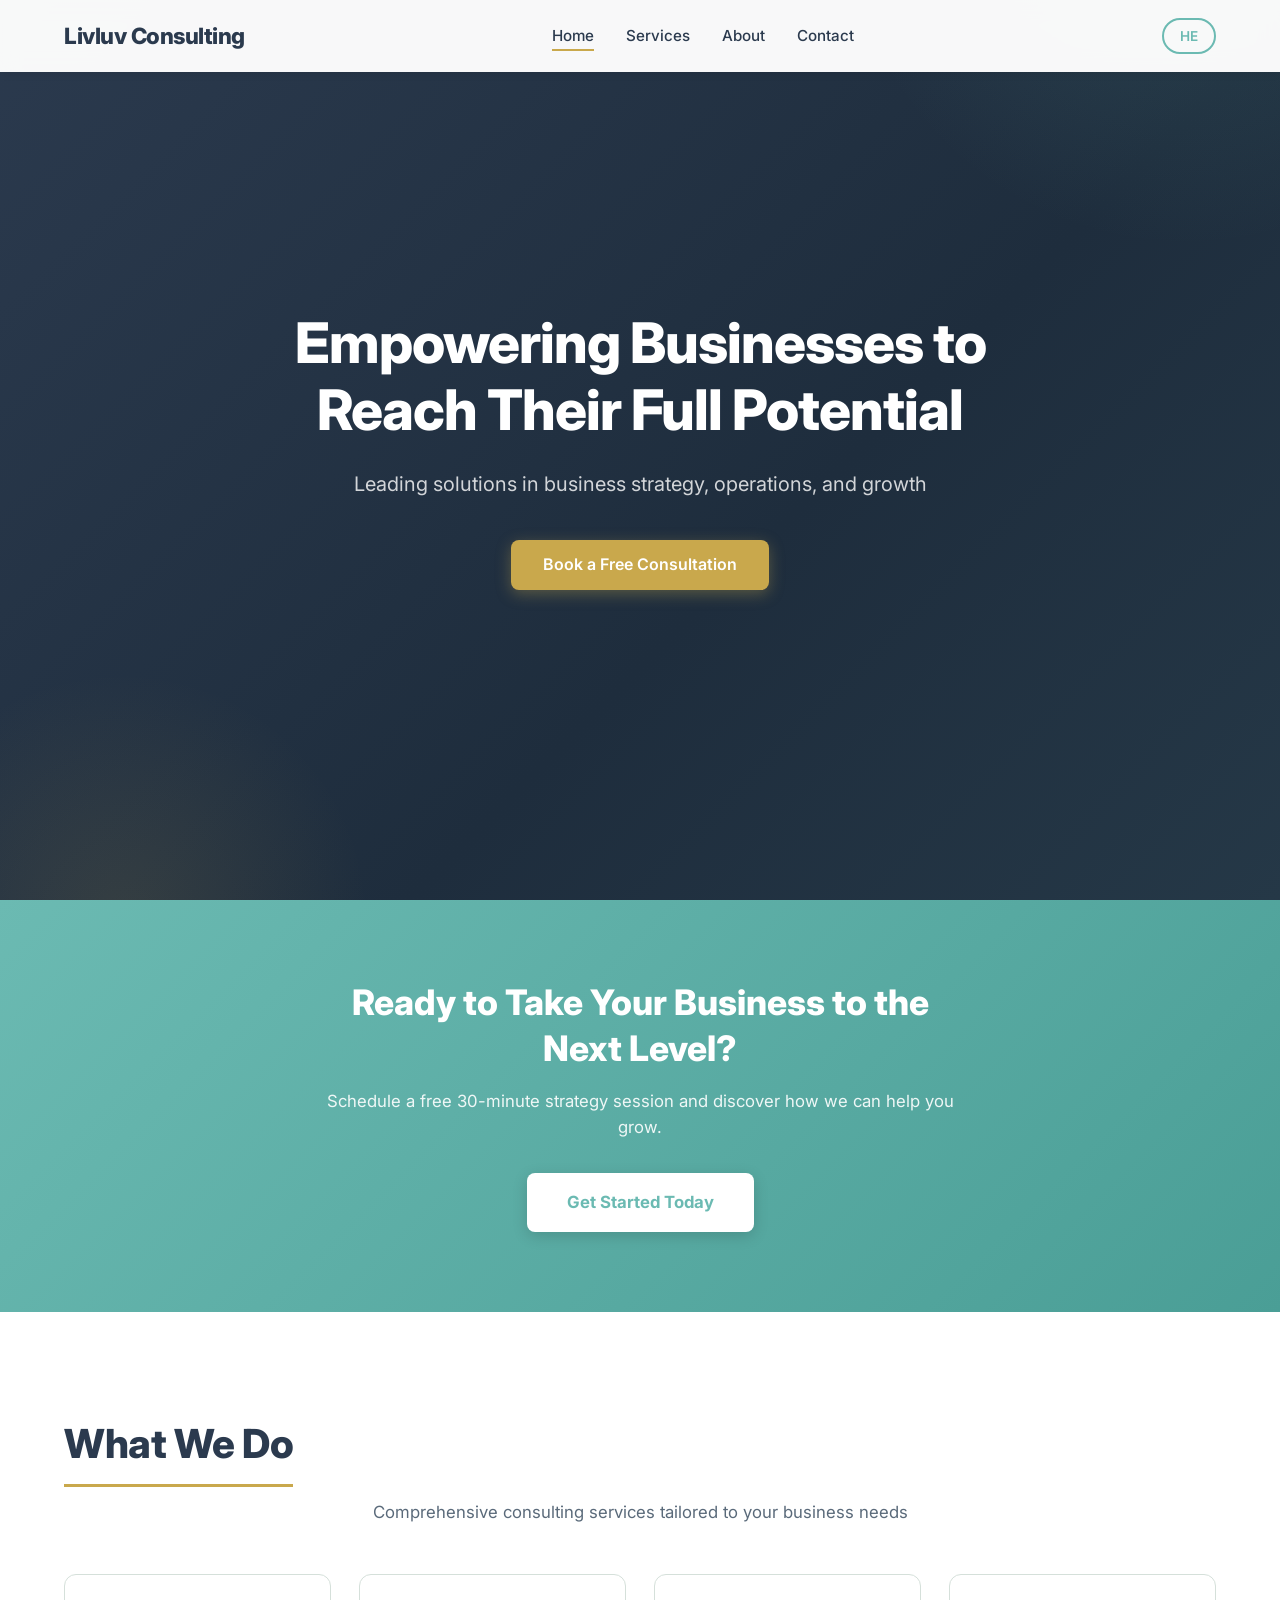
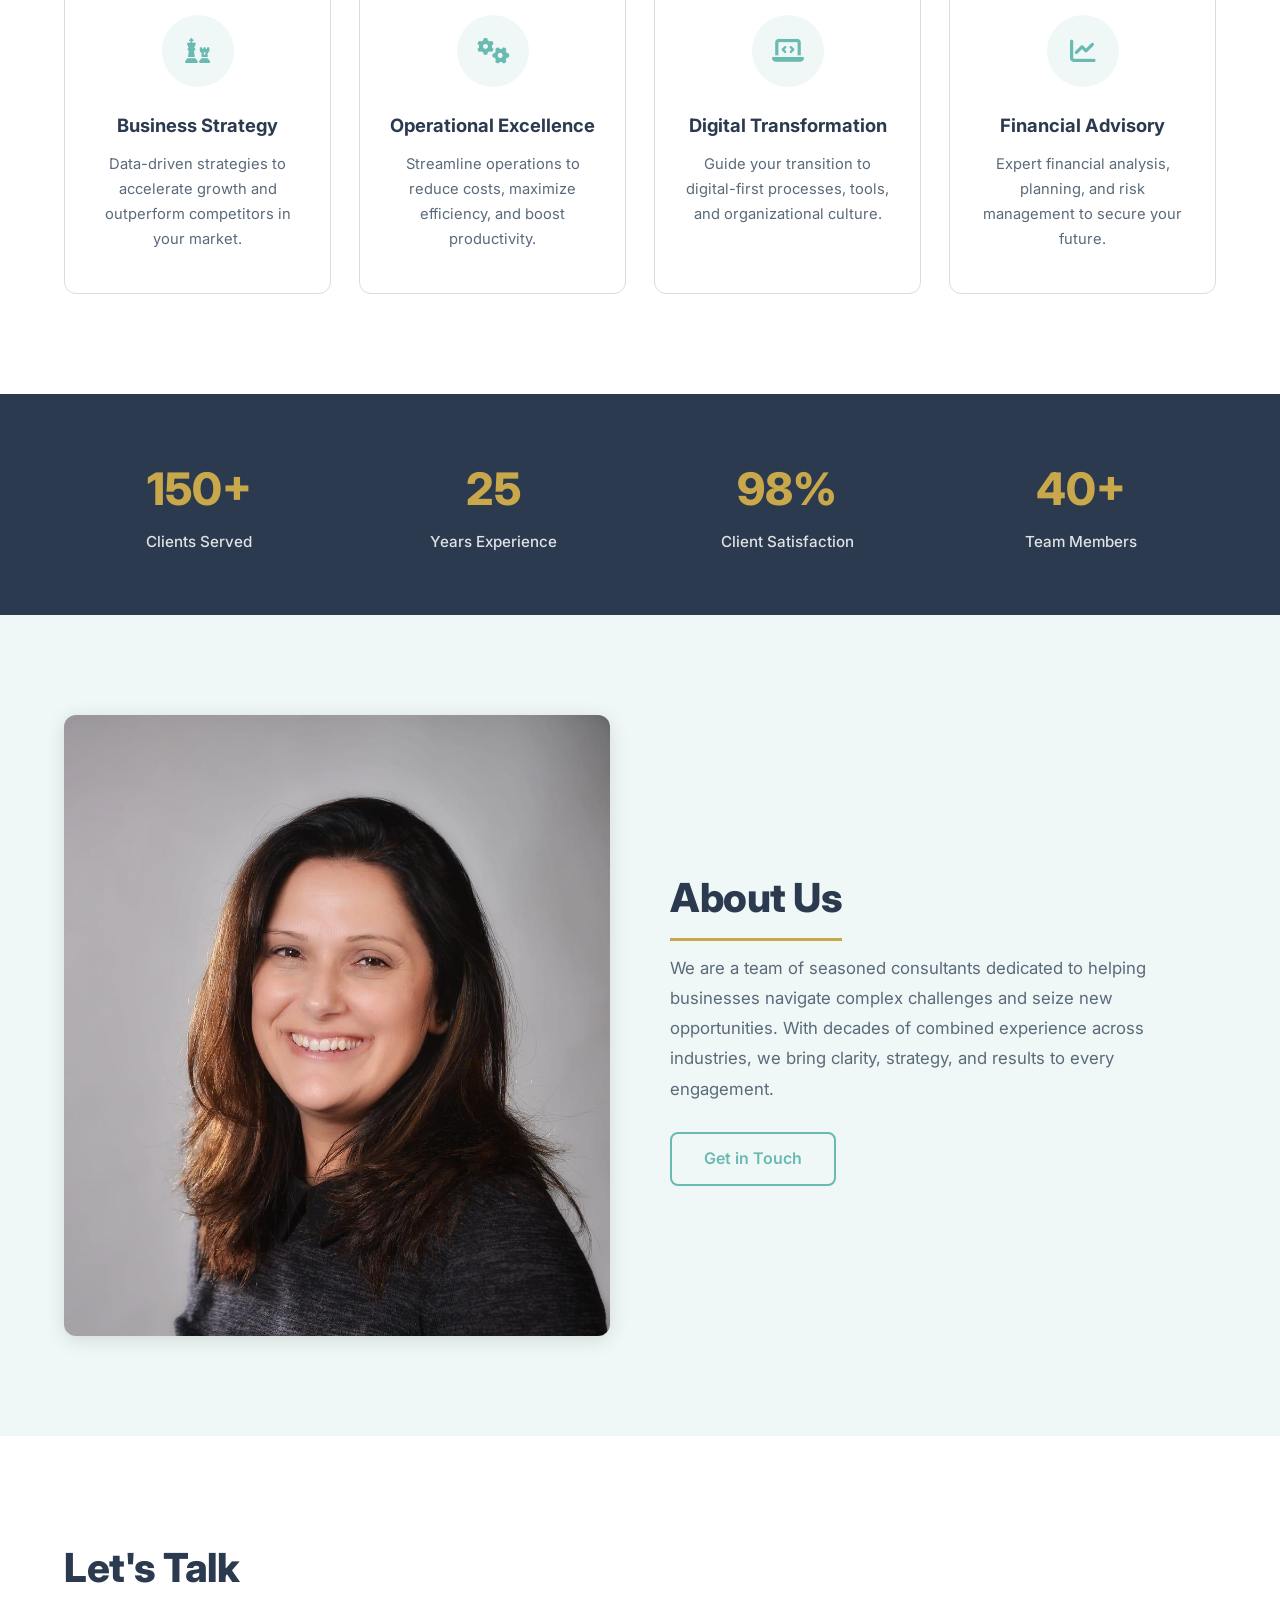
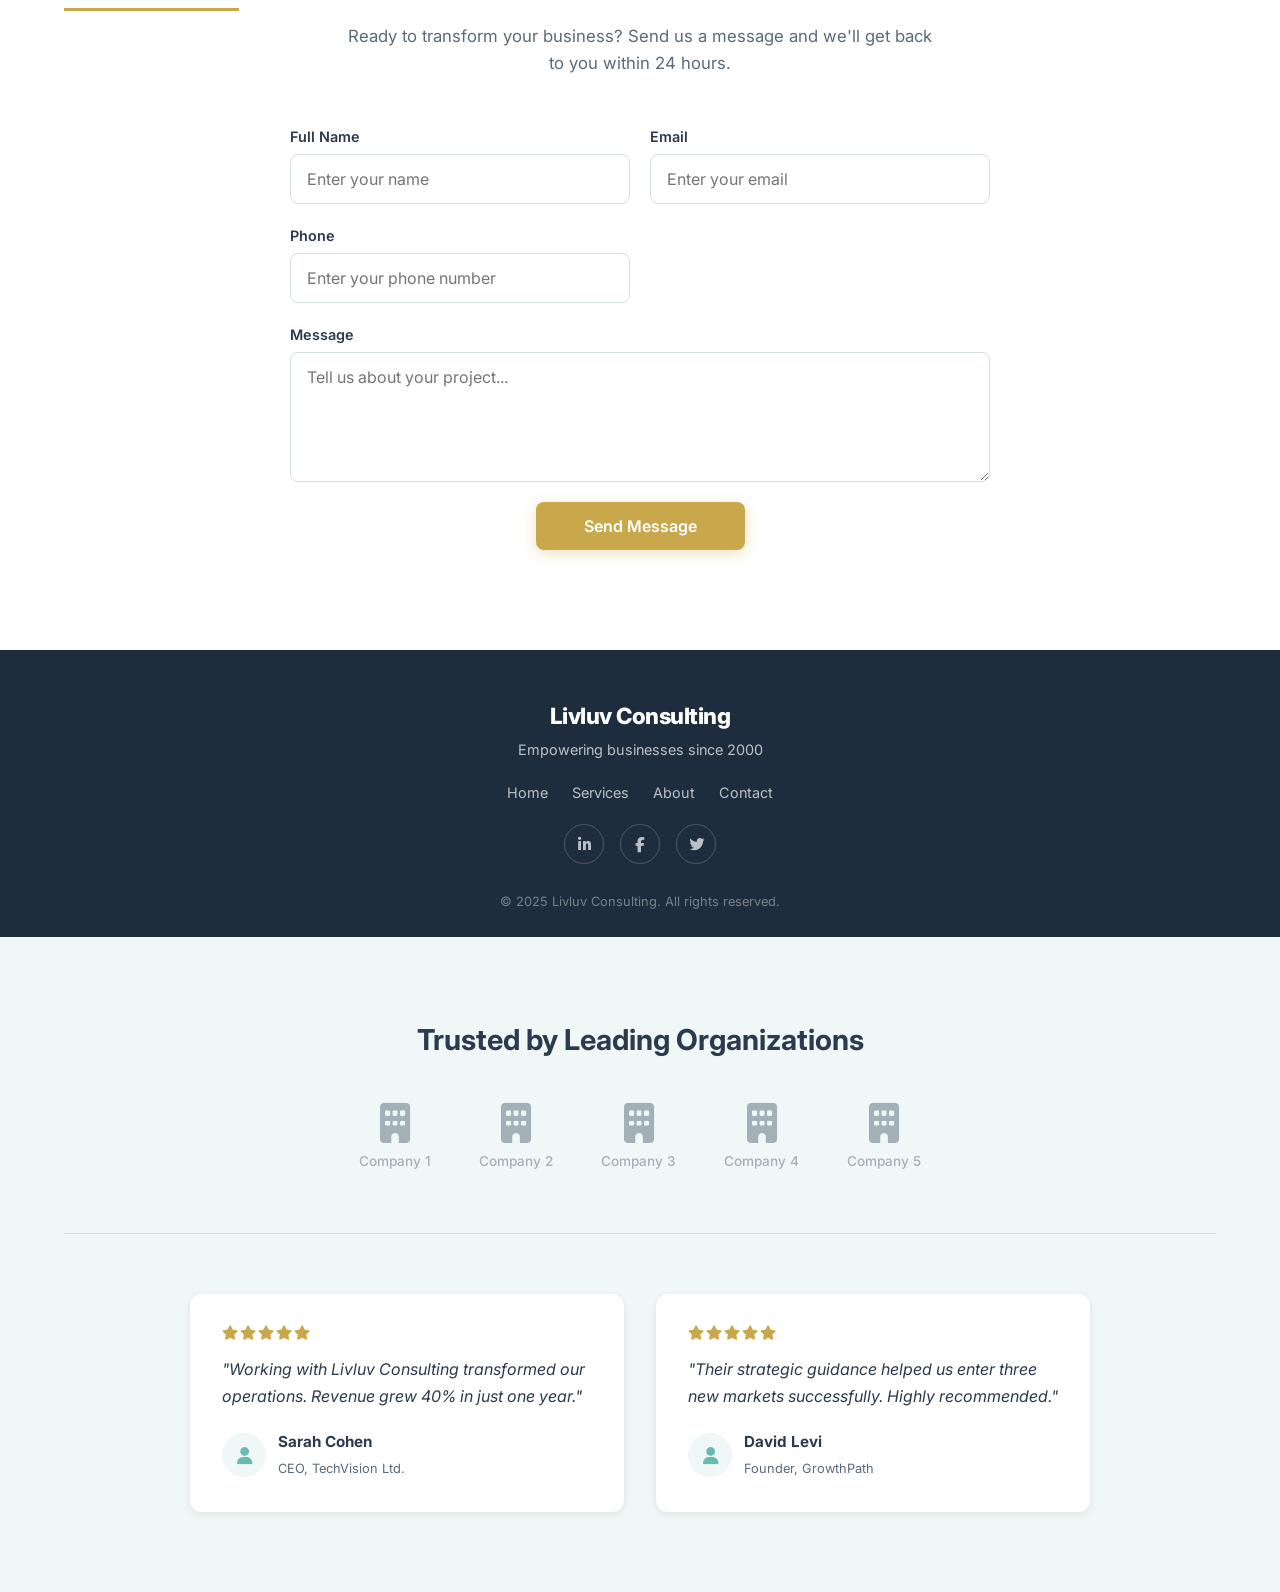
==== commit 4de09d1a: "Add more gold accents and remove logo image Removed logo images from navbar/footer (restored text lo" ====
--- a/index.html
+++ b/index.html
@@ -23,7 +23,7 @@
     <nav class="navbar" id="navbar">
         <div class="container navbar__inner">
             <a href="#" class="navbar__logo">
-                <img src="images/logo.jpg" alt="Livnat Tessler" class="navbar__logo-img">
+                <span class="logo-text" data-en="Livluv Consulting" data-he="ליבלוב ייעוץ ארגוני">Livluv Consulting</span>
             </a>
 
             <button class="navbar__toggle" id="navToggle" aria-label="Toggle menu">
@@ -217,7 +217,7 @@
     <footer class="footer">
         <div class="container footer__inner">
             <div class="footer__brand">
-                <img src="images/logo.jpg" alt="Livnat Tessler" class="footer__logo-img">
+                <span class="logo-text" data-en="Livluv Consulting" data-he="ליבלוב ייעוץ ארגוני">Livluv Consulting</span>
                 <p class="footer__tagline" data-en="Empowering businesses since 2000" data-he="מעצימים עסקים מאז 2000">Empowering businesses since 2000</p>
             </div>
             <div class="footer__links">
--- a/css/style.css
+++ b/css/style.css
@@ -134,7 +134,7 @@
     left: 0;
     width: 0;
     height: 2px;
-    background: var(--color-accent);
+    background: var(--color-gold);
     transition: width var(--transition);
 }
 
@@ -200,7 +200,7 @@
     right: -20%;
     width: 700px;
     height: 700px;
-    background: radial-gradient(circle, rgba(46, 134, 222, 0.15) 0%, transparent 70%);
+    background: radial-gradient(circle, rgba(107, 186, 178, 0.15) 0%, transparent 70%);
     border-radius: 50%;
 }
 
@@ -211,7 +211,7 @@
     left: -10%;
     width: 500px;
     height: 500px;
-    background: radial-gradient(circle, rgba(244, 162, 97, 0.1) 0%, transparent 70%);
+    background: radial-gradient(circle, rgba(201, 168, 76, 0.12) 0%, transparent 70%);
     border-radius: 50%;
 }
 
@@ -258,15 +258,15 @@
 }
 
 .btn--primary {
-    background: var(--color-accent);
+    background: var(--color-gold);
     color: var(--color-white);
-    box-shadow: 0 4px 15px rgba(46, 134, 222, 0.3);
+    box-shadow: 0 4px 15px rgba(201, 168, 76, 0.35);
 }
 
 .btn--primary:hover {
-    background: var(--color-accent-hover);
+    background: #B8973F;
     transform: translateY(-2px);
-    box-shadow: 0 6px 25px rgba(46, 134, 222, 0.4);
+    box-shadow: 0 6px 25px rgba(201, 168, 76, 0.45);
 }
 
 .btn--outline {
@@ -289,6 +289,13 @@
     text-align: center;
     margin-bottom: 12px;
     letter-spacing: -0.5px;
+    border-bottom: 3px solid var(--color-gold);
+    display: inline-block;
+    padding-bottom: 8px;
+}
+
+.section__title-wrap {
+    text-align: center;
 }
 
 .section__title--left {
@@ -385,7 +392,7 @@
     left: 0;
     right: 0;
     height: 4px;
-    background: var(--color-accent);
+    background: var(--color-gold);
     transform: scaleX(0);
     transition: transform var(--transition);
 }
@@ -552,8 +559,8 @@
 .form-group input:focus,
 .form-group textarea:focus {
     outline: none;
-    border-color: var(--color-accent);
-    box-shadow: 0 0 0 3px rgba(46, 134, 222, 0.15);
+    border-color: var(--color-gold);
+    box-shadow: 0 0 0 3px rgba(201, 168, 76, 0.2);
 }
 
 .form-group textarea {
@@ -603,7 +610,7 @@
 }
 
 .footer__links a:hover {
-    color: var(--color-accent);
+    color: var(--color-gold);
 }
 
 .footer__social {
@@ -625,8 +632,8 @@
 }
 
 .footer__social a:hover {
-    background: var(--color-accent);
-    border-color: var(--color-accent);
+    background: var(--color-gold);
+    border-color: var(--color-gold);
     color: var(--color-white);
 }
 
@@ -649,6 +656,13 @@
     color: var(--color-white);
     margin-bottom: 16px;
     letter-spacing: -0.5px;
+    border-bottom: 3px solid var(--color-gold);
+    display: inline-block;
+    padding-bottom: 10px;
+}
+
+.page-hero__inner {
+    text-align: center;
 }
 
 .page-hero__subtitle {
@@ -786,7 +800,7 @@
     height: 32px;
     min-width: 32px;
     border-radius: 50%;
-    background: var(--color-accent);
+    background: var(--color-gold);
     color: var(--color-white);
     display: flex;
     align-items: center;
@@ -927,8 +941,8 @@
 .value-card__number {
     font-size: 2rem;
     font-weight: 800;
-    color: var(--color-accent);
-    opacity: 0.3;
+    color: var(--color-gold);
+    opacity: 0.5;
     margin-bottom: 12px;
 }
 
@@ -1003,7 +1017,7 @@
     display: block;
     font-size: 0.85rem;
     font-weight: 600;
-    color: var(--color-accent);
+    color: var(--color-gold);
     margin-bottom: 12px;
 }
 
@@ -1087,9 +1101,9 @@
     width: 14px;
     height: 14px;
     border-radius: 50%;
-    background: var(--color-accent);
+    background: var(--color-gold);
     border: 3px solid var(--color-white);
-    box-shadow: 0 0 0 2px var(--color-accent);
+    box-shadow: 0 0 0 2px var(--color-gold);
 }
 
 [dir="rtl"] .timeline-item__dot {
@@ -1102,7 +1116,7 @@
     font-size: 0.8rem;
     font-weight: 700;
     color: var(--color-white);
-    background: var(--color-accent);
+    background: var(--color-gold);
     padding: 2px 12px;
     border-radius: 12px;
     margin-bottom: 8px;
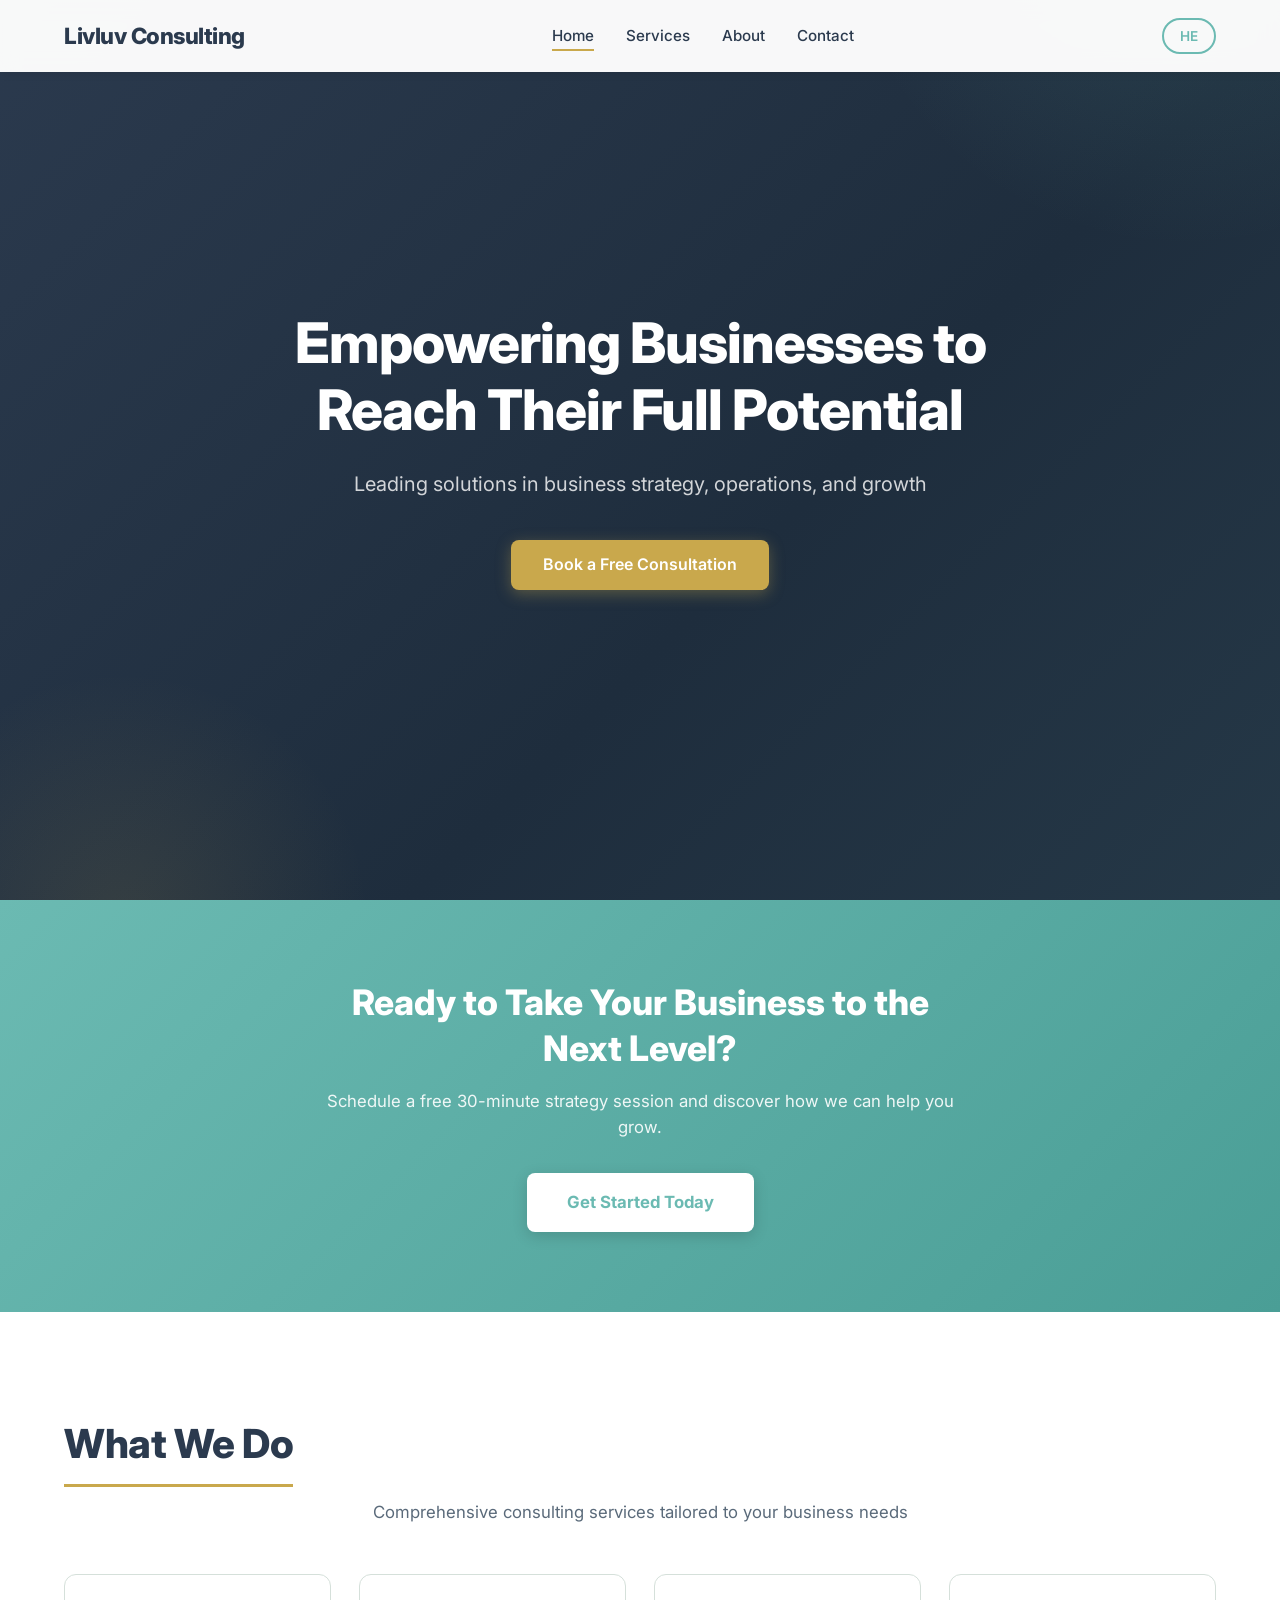
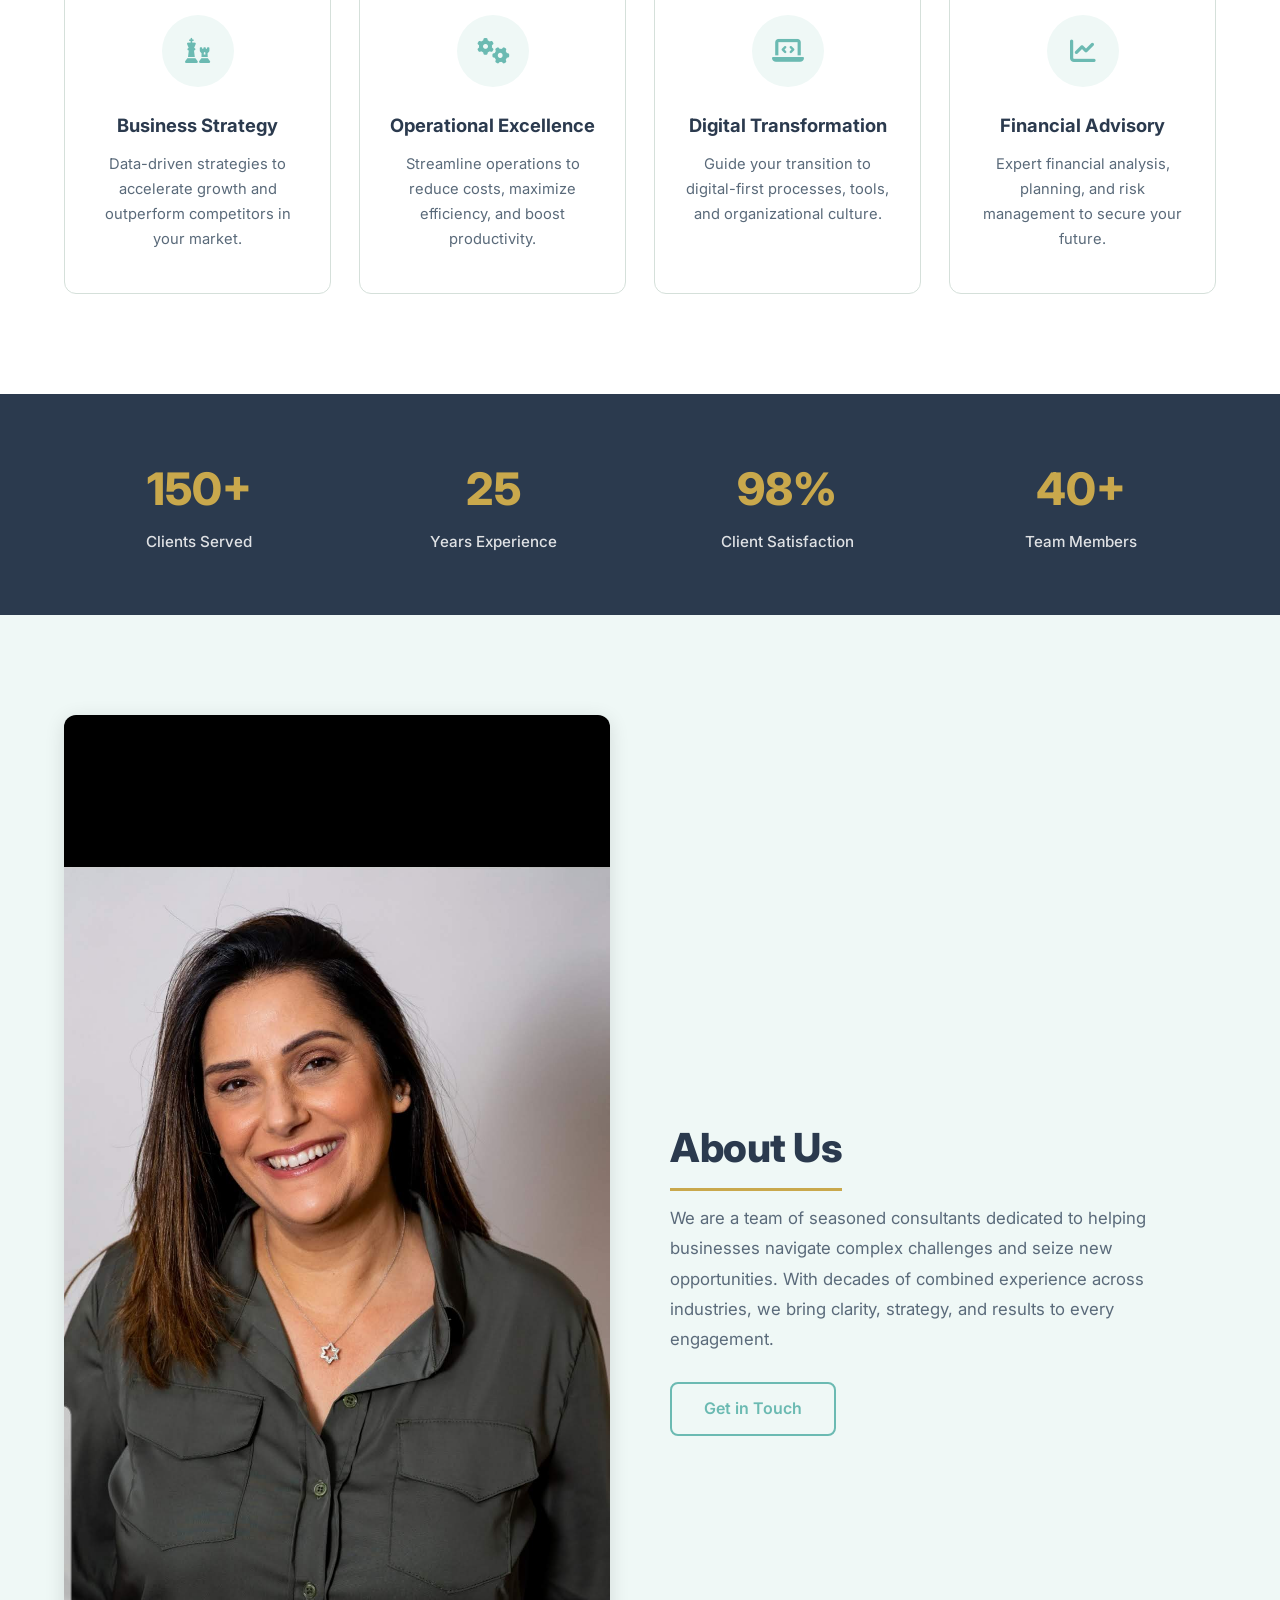
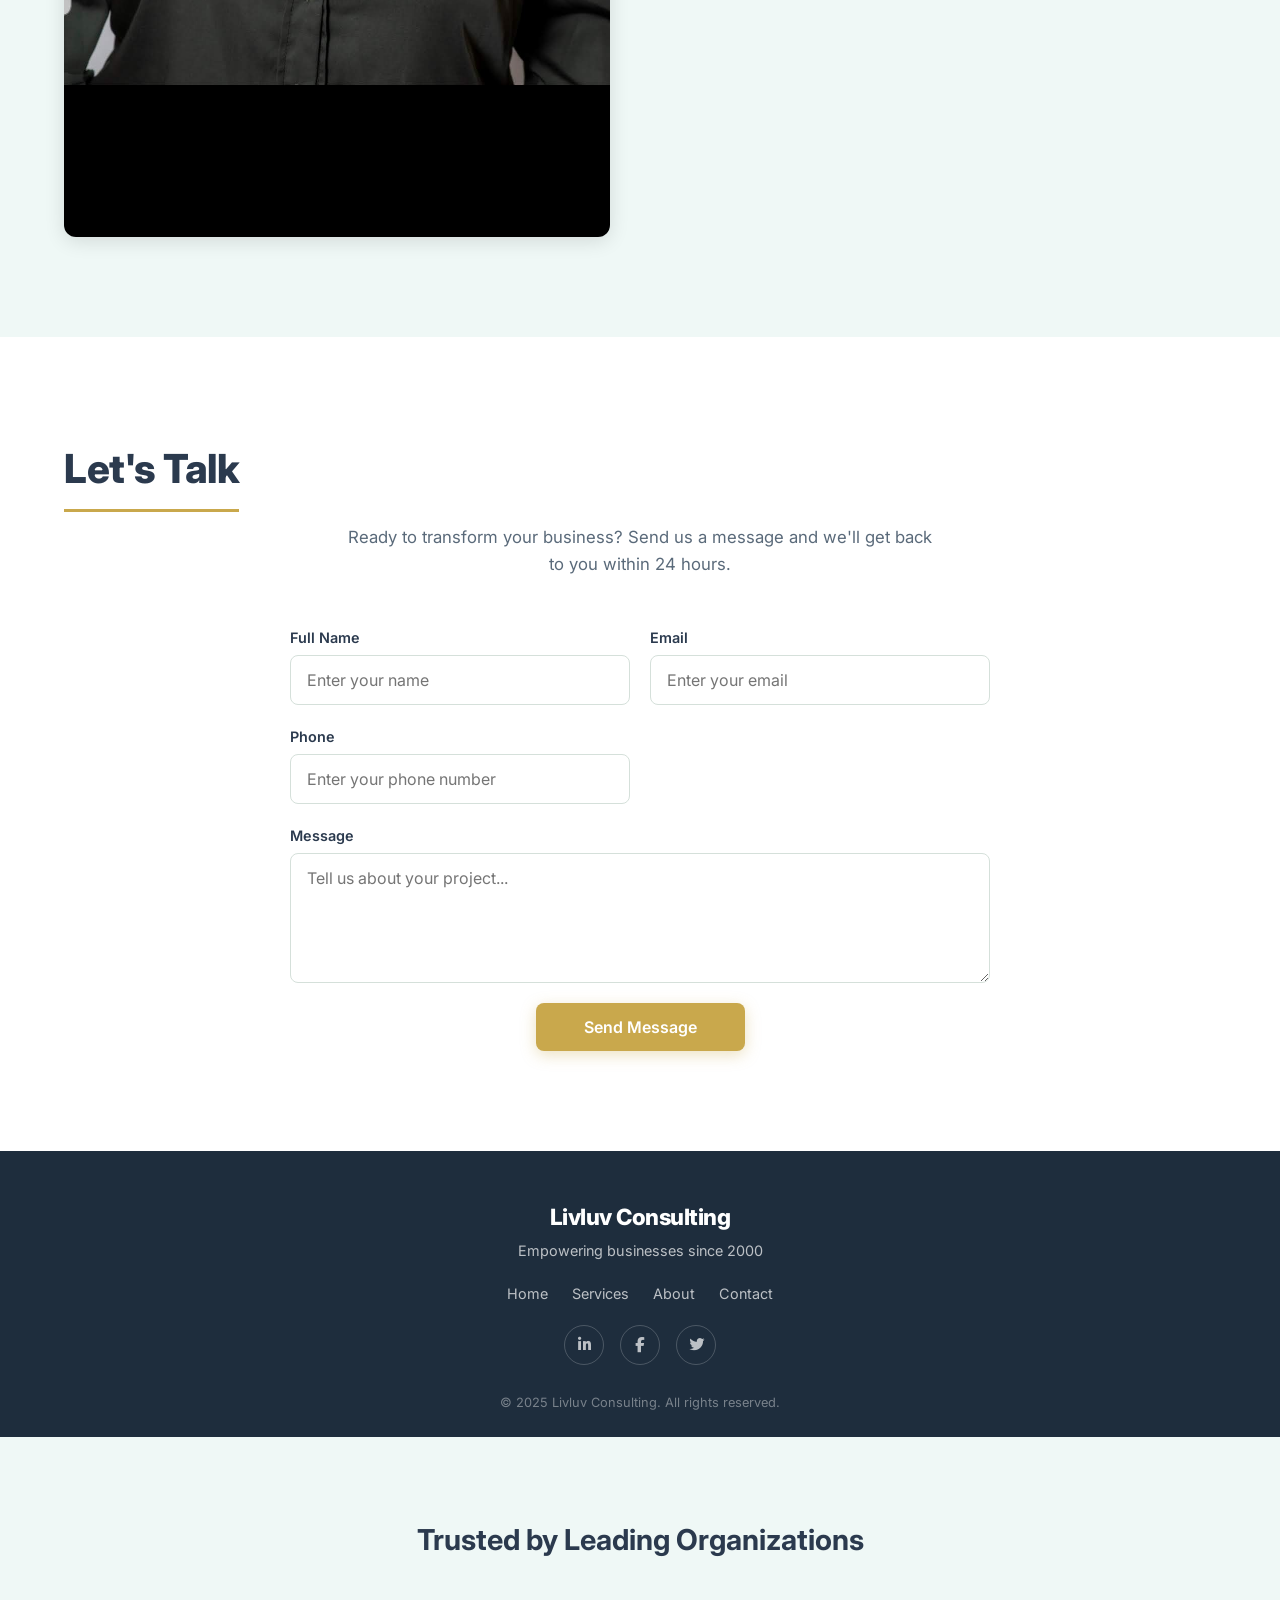
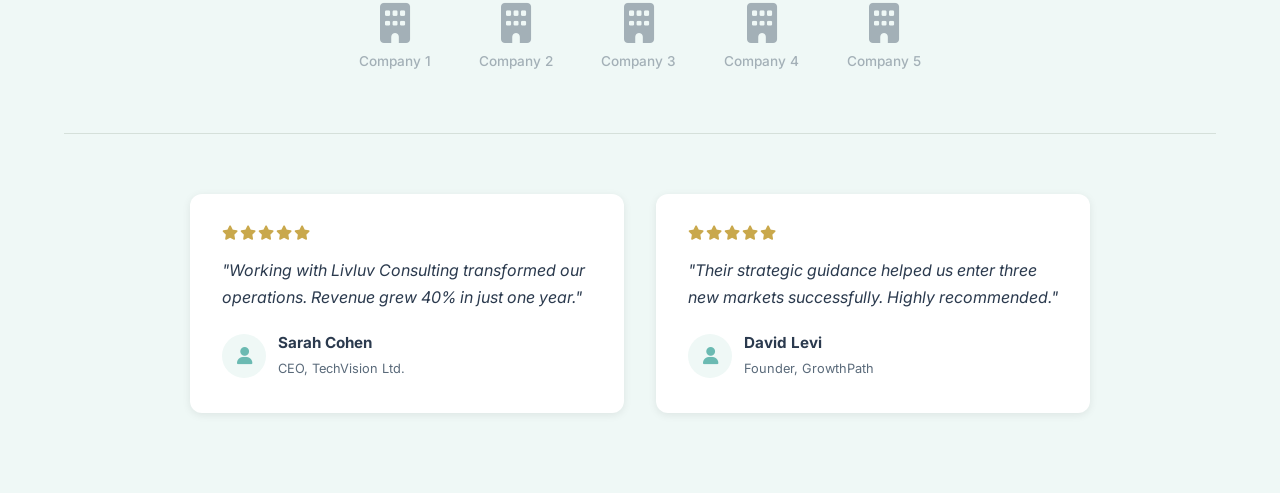
==== commit 8b774b89: "Connect contact forms to Formspree Replaced placeholder YOUR_FORM_ID with live Formspree endpoint (x" ====
--- a/index.html
+++ b/index.html
@@ -176,8 +176,7 @@
                 Ready to transform your business? Send us a message and we'll get back to you within 24 hours.
             </p>
 
-            <form class="contact__form" id="contactForm" action="https://formspree.io/f/YOUR_FORM_ID" method="POST">
-                <!-- Replace YOUR_FORM_ID with your Formspree form ID -->
+            <form class="contact__form" id="contactForm" action="https://formspree.io/f/xgopaqqo" method="POST">
                 <div class="form-group">
                     <label for="name" data-en="Full Name" data-he="שם מלא">Full Name</label>
                     <input type="text" id="name" name="name" required
